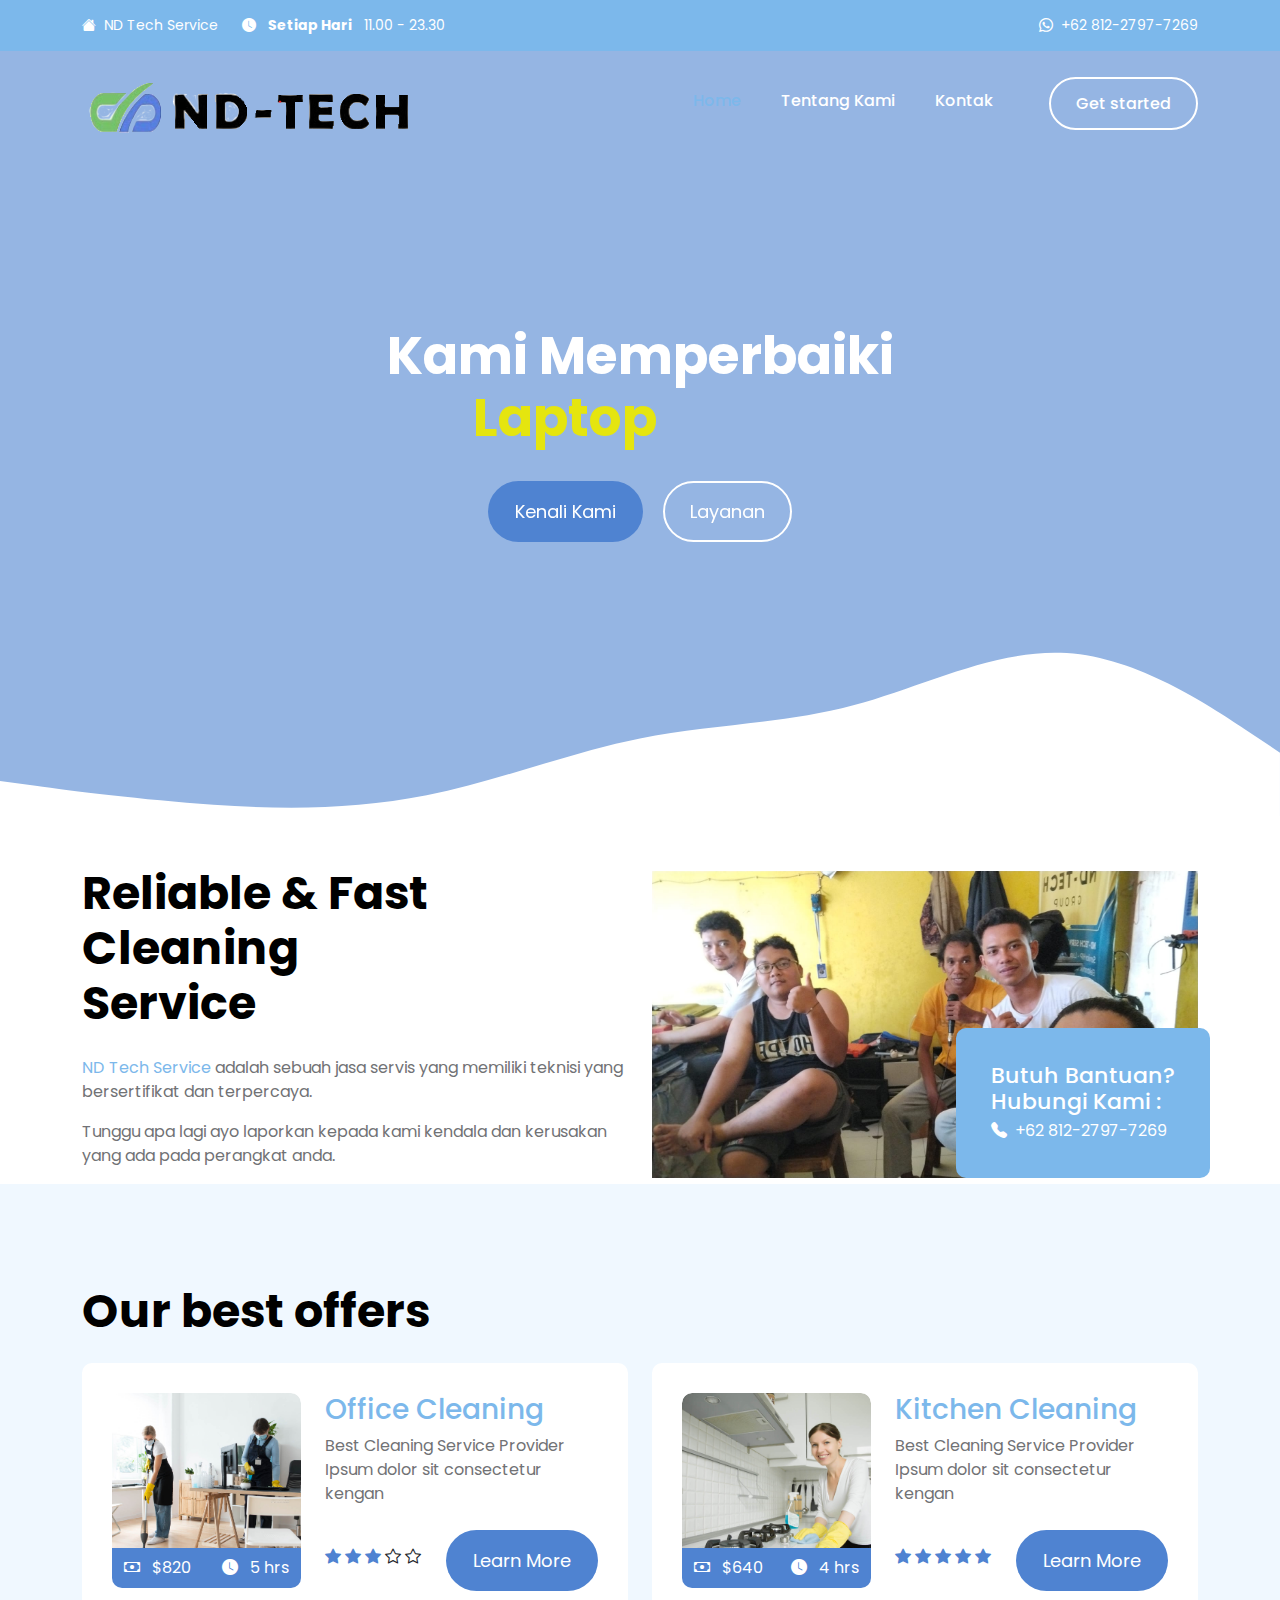
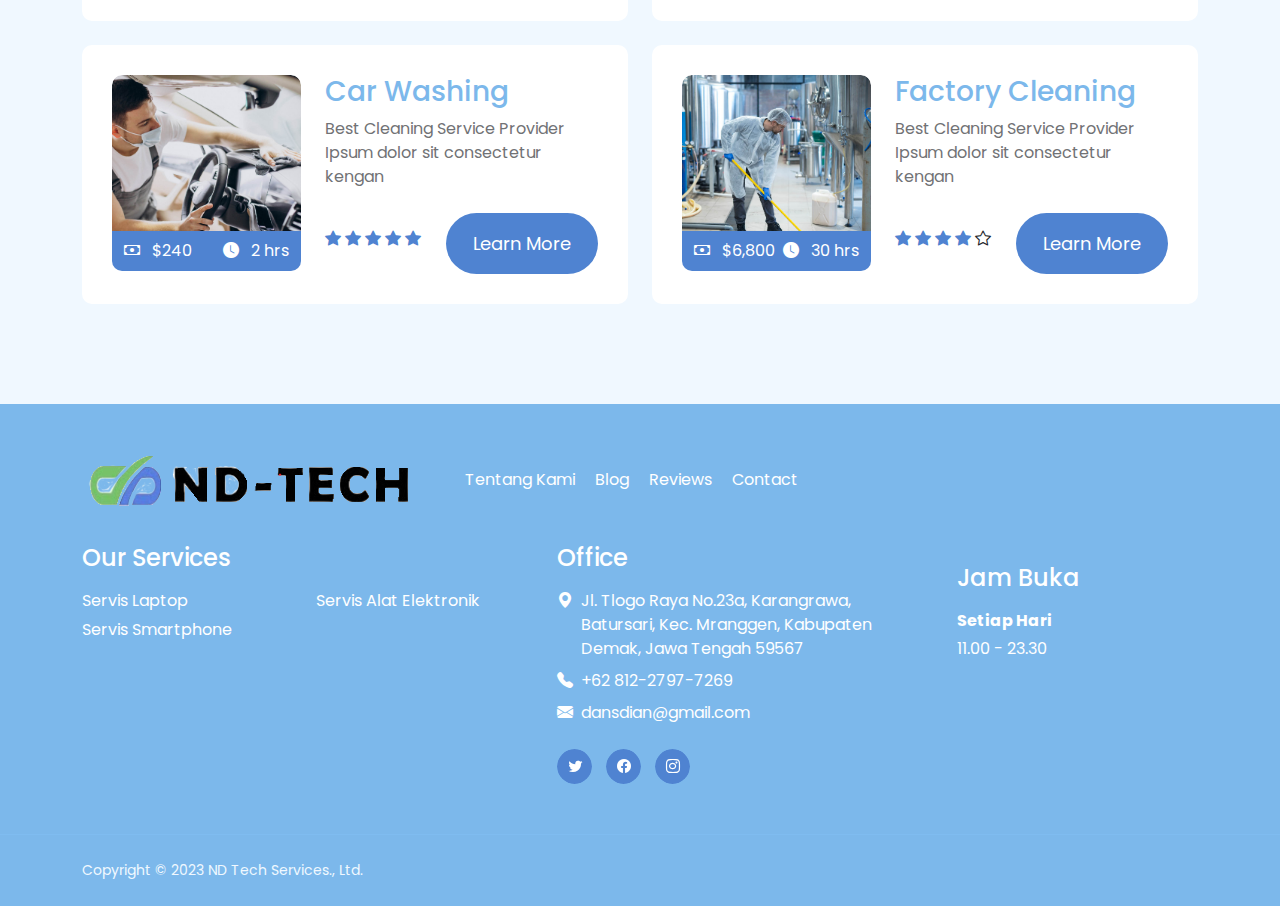
==== index.html @ 57d8a123 "Commit awal" ====
<!DOCTYPE html>
<html lang="en">
  <head>
    <meta charset="utf-8" />
    <meta name="viewport" content="width=device-width, initial-scale=1" />

    <meta name="description" content="" />
    <meta name="author" content="" />

    <title>ND Tech Services</title>

    <!-- CSS FILES -->
    <link rel="preconnect" href="https://fonts.googleapis.com" />

    <link rel="preconnect" href="https://fonts.gstatic.com" crossorigin />

    <link
      href="https://fonts.googleapis.com/css2?family=Poppins:ital,wght@0,400;0,500;0,700;1,400&display=swap"
      rel="stylesheet"
    />

    <link href="css/bootstrap.min.css" rel="stylesheet" />

    <link href="css/bootstrap-icons.css" rel="stylesheet" />

    <link href="css/tooplate-clean-work.css" rel="stylesheet" />

    <!--

Tooplate 2132 Clean Work

https://www.tooplate.com/view/2132-clean-work

Free Bootstrap 5 HTML Template

-->
  </head>

  <body>
    <header class="site-header">
      <div class="container">
        <div class="row">
          <div class="col-lg-12 col-12 d-flex flex-wrap">
            <p class="d-flex me-4 mb-0">
              <i class="bi-house-fill me-2"></i>
              ND Tech Service
            </p>

            <p class="d-flex d-lg-block d-md-block d-none me-4 mb-0">
              <i class="bi-clock-fill me-2"></i>
              <strong class="me-2">Setiap Hari</strong> 11.00 - 23.30
            </p>

            <p class="site-header-icon-wrap text-white d-flex mb-0 ms-auto">
              <i class="site-header-icon bi-whatsapp me-2"></i>

              <a
                href="https://api.whatsapp.com/send/?phone=6281227977269&text&type=phone_number&app_absent=0"
                target="_blank"
                class="text-white"
              >
                +62 812-2797-7269
              </a>
            </p>
          </div>
        </div>
      </div>
    </header>

    <nav class="navbar navbar-expand-lg">
      <div class="container">
        <a class="navbar-brand" href="index.html">
          <img src="images/ndtech.png" class="" alt="" />
        </a>

        <button
          class="navbar-toggler"
          type="button"
          data-bs-toggle="collapse"
          data-bs-target="#navbarNav"
          aria-controls="navbarNav"
          aria-expanded="false"
          aria-label="Toggle navigation"
        >
          <span class="navbar-toggler-icon"></span>
        </button>

        <div class="collapse navbar-collapse" id="navbarNav">
          <ul class="navbar-nav ms-auto">
            <li class="nav-item">
              <a class="nav-link active" href="index.html">Home</a>
            </li>

            <li class="nav-item">
              <a class="nav-link" href="about.html">Tentang Kami</a>
            </li>

            <!-- <li class="nav-item dropdown">
              <a
                class="nav-link dropdown-toggle"
                href="#section_5"
                id="navbarLightDropdownMenuLink"
                role="button"
                data-bs-toggle="dropdown"
                aria-expanded="false"
                >Pages</a
              >

              <ul
                class="dropdown-menu dropdown-menu-light"
                aria-labelledby="navbarLightDropdownMenuLink"
              >
                <li>
                  <a class="dropdown-item" href="services.html">Our Services</a>
                </li>

                <li>
                  <a class="dropdown-item" href="coming-soon.html"
                    >Coming Soon</a
                  >
                </li>

                <li>
                  <a class="dropdown-item" href="page-404.html">Page 404</a>
                </li>
              </ul>
            </li> -->

            <li class="nav-item">
              <a class="nav-link" href="contact.html">Kontak</a>
            </li>

            <li class="nav-item ms-3">
              <a
                class="nav-link custom-btn custom-border-btn custom-btn-bg-white btn"
                href="#"
                >Get started</a
              >
            </li>
          </ul>
        </div>
      </div>
    </nav>

    <main>
      <section
        class="hero-section hero-section-full-height d-flex justify-content-center align-items-center"
      >
        <div class="section-overlay"></div>

        <div class="container">
          <div class="row">
            <div class="col-lg-7 col-12 text-center mx-auto">
              <h1 class="cd-headline rotate-1 text-white mb-4 pb-2">
                <span>Kami Memperbaiki</span>
                <span class="cd-words-wrapper">
                  <b class="is-visible">Laptop</b>
                  <b>Smartphone</b>
                  <b>Elektronik</b>
                </span>
              </h1>

              <a
                class="custom-btn btn button button--atlas smoothscroll me-3"
                href="#intro-section"
              >
                <span>Kenali Kami</span>

                <div class="marquee" aria-hidden="true">
                  <div class="marquee__inner">
                    <span>Kenali Kami</span>
                    <span>Kenali Kami</span>
                    <span>Kenali Kami</span>
                    <span>Kenali Kami</span>
                  </div>
                </div>
              </a>

              <a
                class="custom-btn custom-border-btn custom-btn-bg-white btn button button--pan smoothscroll"
                href="#services-section"
              >
                <span>Layanan</span>
              </a>
            </div>
          </div>
        </div>

        <svg xmlns="http://www.w3.org/2000/svg" viewBox="0 0 1440 320">
          <path
            fill="#ffffff"
            fill-opacity="1"
            d="M0,224L40,229.3C80,235,160,245,240,250.7C320,256,400,256,480,240C560,224,640,192,720,176C800,160,880,160,960,138.7C1040,117,1120,75,1200,80C1280,85,1360,139,1400,165.3L1440,192L1440,320L1400,320C1360,320,1280,320,1200,320C1120,320,1040,320,960,320C880,320,800,320,720,320C640,320,560,320,480,320C400,320,320,320,240,320C160,320,80,320,40,320L0,320Z"
          ></path>
        </svg>
      </section>

      <section class="intro-section" id="intro-section">
        <div class="container">
          <div class="row justify-content-lg-center align-items-center">
            <div class="col-lg-6 col-12">
              <h2 class="mb-4">
                Reliable &amp; Fast Cleaning <br />
                Service
              </h2>

              <p>
                <a href="#">ND Tech Service</a> adalah sebuah jasa servis yang
                memiliki teknisi yang bersertifikat dan terpercaya.
              </p>
              <p>
                Tunggu apa lagi ayo laporkan kepada kami kendala dan kerusakan
                yang ada pada perangkat anda.
              </p>
            </div>

            <div class="col-lg-6 col-12 custom-block-wrap">
              <img src="images/Background.jpg" class="img-fluid" />

              <div class="custom-block d-flex flex-column">
                <h6 class="text-white mb-1">
                  Butuh Bantuan? <br />
                  Hubungi Kami :
                </h6>

                <p class="d-flex mb-0">
                  <i class="bi-telephone-fill custom-icon me-2"></i>

                  <a
                    href="https://api.whatsapp.com/send/?phone=6281227977269&text&type=phone_number&app_absent=0"
                  >
                    +62 812-2797-7269
                  </a>
                </p>
              </div>
            </div>
          </div>
        </div>
      </section>

      <section
        class="services-section section-padding section-bg"
        id="services-section"
      >
        <div class="container">
          <div class="row">
            <div class="col-lg-12 col-12">
              <h2 class="mb-4">Our best offers</h2>
            </div>

            <div class="col-lg-6 col-12">
              <div class="services-thumb">
                <div class="row">
                  <div class="col-lg-5 col-md-5 col-12">
                    <div class="services-image-wrap">
                      <a href="services-detail.html">
                        <img
                          src="images/services/people-taking-care-office-cleaning.jpg"
                          class="services-image img-fluid"
                          alt=""
                        />
                        <img
                          src="images/services/person-taking-care-office.jpg"
                          class="services-image services-image-hover img-fluid"
                          alt=""
                        />

                        <div class="services-icon-wrap">
                          <div
                            class="d-flex justify-content-between align-items-center"
                          >
                            <p class="text-white mb-0">
                              <i class="bi-cash me-2"></i>
                              $820
                            </p>

                            <p class="text-white mb-0">
                              <i class="bi-clock-fill me-2"></i>
                              5 hrs
                            </p>
                          </div>
                        </div>
                      </a>
                    </div>
                  </div>

                  <div
                    class="col-lg-7 col-md-7 col-12 d-flex align-items-center"
                  >
                    <div class="services-info mt-4 mt-lg-0 mt-md-0">
                      <h4 class="services-title mb-1 mb-lg-2">
                        <a
                          class="services-title-link"
                          href="services-detail.html"
                          >Office Cleaning</a
                        >
                      </h4>

                      <p>
                        Best Cleaning Service Provider Ipsum dolor sit
                        consectetur kengan
                      </p>

                      <div class="d-flex flex-wrap align-items-center">
                        <div class="reviews-icons">
                          <i class="bi-star-fill"></i>
                          <i class="bi-star-fill"></i>
                          <i class="bi-star-fill"></i>
                          <i class="bi-star"></i>
                          <i class="bi-star"></i>
                        </div>

                        <a
                          href="services-detail.html"
                          class="custom-btn btn button button--atlas mt-2 ms-auto"
                        >
                          <span>Learn More</span>

                          <div class="marquee" aria-hidden="true">
                            <div class="marquee__inner">
                              <span>Learn More</span>
                              <span>Learn More</span>
                              <span>Learn More</span>
                              <span>Learn More</span>
                            </div>
                          </div>
                        </a>
                      </div>
                    </div>
                  </div>
                </div>
              </div>
            </div>

            <div class="col-lg-6 col-12">
              <div class="services-thumb">
                <div class="row">
                  <div class="col-lg-5 col-md-5 col-12">
                    <div class="services-image-wrap">
                      <a href="services-detail.html">
                        <img
                          src="images/services/young-smiling-woman-wearing-rubber-gloves-cleaning-stove.jpg"
                          class="services-image img-fluid"
                          alt=""
                        />
                        <img
                          src="images/services/woman-holding-rag-detergent-cleaning-cooker.jpg"
                          class="services-image services-image-hover img-fluid"
                          alt=""
                        />

                        <div class="services-icon-wrap">
                          <div
                            class="d-flex justify-content-between align-items-center"
                          >
                            <p class="text-white mb-0">
                              <i class="bi-cash me-2"></i>
                              $640
                            </p>

                            <p class="text-white mb-0">
                              <i class="bi-clock-fill me-2"></i>
                              4 hrs
                            </p>
                          </div>
                        </div>
                      </a>
                    </div>
                  </div>

                  <div
                    class="col-lg-7 col-md-7 col-12 d-flex align-items-center"
                  >
                    <div class="services-info mt-4 mt-lg-0 mt-md-0">
                      <h4 class="services-title mb-1 mb-lg-2">
                        <a
                          class="services-title-link"
                          href="services-detail.html"
                          >Kitchen Cleaning</a
                        >
                      </h4>

                      <p>
                        Best Cleaning Service Provider Ipsum dolor sit
                        consectetur kengan
                      </p>

                      <div class="d-flex flex-wrap align-items-center">
                        <div class="reviews-icons">
                          <i class="bi-star-fill"></i>
                          <i class="bi-star-fill"></i>
                          <i class="bi-star-fill"></i>
                          <i class="bi-star-fill"></i>
                          <i class="bi-star-fill"></i>
                        </div>

                        <a
                          href="services-detail.html"
                          class="custom-btn btn button button--atlas mt-2 ms-auto"
                        >
                          <span>Learn More</span>

                          <div class="marquee" aria-hidden="true">
                            <div class="marquee__inner">
                              <span>Learn More</span>
                              <span>Learn More</span>
                              <span>Learn More</span>
                              <span>Learn More</span>
                            </div>
                          </div>
                        </a>
                      </div>
                    </div>
                  </div>
                </div>
              </div>
            </div>

            <div class="col-lg-6 col-12">
              <div class="services-thumb mb-lg-0">
                <div class="row">
                  <div class="col-lg-5 col-md-5 col-12">
                    <div class="services-image-wrap">
                      <a href="services-detail.html">
                        <img
                          src="images/services/man-polishing-car-inside-car-service.jpg"
                          class="services-image img-fluid"
                          alt=""
                        />
                        <img
                          src="images/services/man-polishing-car-inside.jpg"
                          class="services-image services-image-hover img-fluid"
                          alt=""
                        />

                        <div class="services-icon-wrap">
                          <div
                            class="d-flex justify-content-between align-items-center"
                          >
                            <p class="text-white mb-0">
                              <i class="bi-cash me-2"></i>
                              $240
                            </p>

                            <p class="text-white mb-0">
                              <i class="bi-clock-fill me-2"></i>
                              2 hrs
                            </p>
                          </div>
                        </div>
                      </a>
                    </div>
                  </div>

                  <div
                    class="col-lg-7 col-md-7 col-12 d-flex align-items-center"
                  >
                    <div class="services-info mt-4 mt-lg-0 mt-md-0">
                      <h4 class="services-title mb-1 mb-lg-2">
                        <a
                          class="services-title-link"
                          href="services-detail.html"
                          >Car Washing</a
                        >
                      </h4>

                      <p>
                        Best Cleaning Service Provider Ipsum dolor sit
                        consectetur kengan
                      </p>

                      <div class="d-flex flex-wrap align-items-center">
                        <div class="reviews-icons">
                          <i class="bi-star-fill"></i>
                          <i class="bi-star-fill"></i>
                          <i class="bi-star-fill"></i>
                          <i class="bi-star-fill"></i>
                          <i class="bi-star-fill"></i>
                        </div>

                        <a
                          href="services-detail.html"
                          class="custom-btn btn button button--atlas mt-2 ms-auto"
                        >
                          <span>Learn More</span>

                          <div class="marquee" aria-hidden="true">
                            <div class="marquee__inner">
                              <span>Learn More</span>
                              <span>Learn More</span>
                              <span>Learn More</span>
                              <span>Learn More</span>
                            </div>
                          </div>
                        </a>
                      </div>
                    </div>
                  </div>
                </div>
              </div>
            </div>

            <div class="col-lg-6 col-12">
              <div class="services-thumb mb-lg-0">
                <div class="row">
                  <div class="col-lg-5 col-md-5 col-12">
                    <div class="services-image-wrap">
                      <a href="services-detail.html">
                        <img
                          src="images/services/professional-industrial-cleaner-protective-uniform-cleaning-floor-food-processing-plant.jpg"
                          class="services-image img-fluid"
                          alt=""
                        />
                        <img
                          src="images/services/close-up-mop-cleaning-industrial-plant-floor.jpg"
                          class="services-image services-image-hover img-fluid"
                          alt=""
                        />

                        <div class="services-icon-wrap">
                          <div
                            class="d-flex justify-content-between align-items-center"
                          >
                            <p class="text-white mb-0">
                              <i class="bi-cash me-2"></i>
                              $6,800
                            </p>

                            <p class="text-white mb-0">
                              <i class="bi-clock-fill me-2"></i>
                              30 hrs
                            </p>
                          </div>
                        </div>
                      </a>
                    </div>
                  </div>

                  <div
                    class="col-lg-7 col-md-7 col-12 d-flex align-items-center"
                  >
                    <div class="services-info mt-4 mt-lg-0 mt-md-0">
                      <h4 class="services-title mb-1 mb-lg-2">
                        <a
                          class="services-title-link"
                          href="services-detail.html"
                          >Factory Cleaning</a
                        >
                      </h4>

                      <p>
                        Best Cleaning Service Provider Ipsum dolor sit
                        consectetur kengan
                      </p>

                      <div class="d-flex flex-wrap align-items-center">
                        <div class="reviews-icons">
                          <i class="bi-star-fill"></i>
                          <i class="bi-star-fill"></i>
                          <i class="bi-star-fill"></i>
                          <i class="bi-star-fill"></i>
                          <i class="bi-star"></i>
                        </div>

                        <a
                          href="services-detail.html"
                          class="custom-btn btn button button--atlas mt-2 ms-auto"
                        >
                          <span>Learn More</span>

                          <div class="marquee" aria-hidden="true">
                            <div class="marquee__inner">
                              <span>Learn More</span>
                              <span>Learn More</span>
                              <span>Learn More</span>
                              <span>Learn More</span>
                            </div>
                          </div>
                        </a>
                      </div>
                    </div>
                  </div>
                </div>
              </div>
            </div>
          </div>
        </div>
      </section>

      <!-- TESTIMONI -->

      <!-- <section class="testimonial-section section-padding section-bg">
        <div class="section-overlay"></div>

        <div class="container">
          <div class="row">
            <div class="col-lg-12 col-12 text-center">
              <h2 class="text-white mb-4">Happy Customers</h2>
            </div>

            <div class="col-lg-4 col-12">
              <div class="featured-block">
                <div class="d-flex align-items-center mb-3">
                  <img
                    src="images/avatar/happy-customer-01.jpg"
                    class="avatar-image img-fluid"
                  />

                  <div class="ms-3">
                    <h4 class="mb-0">Marie</h4>

                    <div class="reviews-icons mb-1">
                      <i class="bi-star-fill"></i>
                      <i class="bi-star-fill"></i>
                      <i class="bi-star-fill"></i>
                      <i class="bi-star-fill"></i>
                      <i class="bi-star"></i>
                    </div>
                  </div>
                </div>

                <p class="mb-0">
                  Best Cleaning Service Provider Ipsum dolor sit consectetur
                  kengan
                </p>
              </div>

              <div class="featured-block mb-lg-0">
                <div class="d-flex align-items-center mb-3">
                  <img
                    src="images/avatar/happy-customer-02.jpg"
                    class="avatar-image img-fluid"
                  />

                  <div class="ms-3">
                    <h4 class="mb-0">Nana</h4>

                    <div class="reviews-icons mb-1">
                      <i class="bi-star-fill"></i>
                      <i class="bi-star-fill"></i>
                      <i class="bi-star-fill"></i>
                      <i class="bi-star-fill"></i>
                      <i class="bi-star"></i>
                    </div>
                  </div>
                </div>

                <p class="mb-0">
                  Lorem ipsum dolor sit amet, consectetur adipiscing elit, sed
                  do eiusmod tempor incididunt ut labore et dolore.
                </p>
              </div>
            </div>

            <div class="col-lg-4 col-12">
              <div class="featured-block">
                <div class="d-flex align-items-center mb-3">
                  <img
                    src="images/avatar/happy-customer-03.jpg"
                    class="avatar-image img-fluid"
                  />

                  <div class="ms-3">
                    <h4 class="mb-0">Elon</h4>

                    <div class="reviews-icons mb-1">
                      <i class="bi-star-fill"></i>
                      <i class="bi-star-fill"></i>
                      <i class="bi-star-fill"></i>
                      <i class="bi-star-fill"></i>
                      <i class="bi-star-fill"></i>
                    </div>
                  </div>
                </div>

                <p class="mb-0">
                  Lorem ipsum dolor sit amet, consectetur adipiscing elit, sed
                  do eiusmod tempor incididunt ut labore et dolore.
                </p>
              </div>

              <div class="featured-block mb-lg-0">
                <div class="d-flex align-items-center mb-3">
                  <img
                    src="images/avatar/happy-customer-04.jpg"
                    class="avatar-image img-fluid"
                  />

                  <div class="ms-3">
                    <h4 class="mb-0">Josh</h4>

                    <div class="reviews-icons mb-1">
                      <i class="bi-star-fill"></i>
                      <i class="bi-star-fill"></i>
                      <i class="bi-star-fill"></i>
                      <i class="bi-star"></i>
                      <i class="bi-star"></i>
                    </div>
                  </div>
                </div>

                <p class="mb-0">
                  Lorem ipsum dolor sit amet, consectetur adipiscing elit, sed
                  do eiusmod tempor.
                </p>
              </div>
            </div>

            <div class="col-lg-4 col-12">
              <div class="featured-block">
                <div class="d-flex align-items-center mb-3">
                  <img
                    src="images/avatar/happy-customer-05.jpg"
                    class="avatar-image img-fluid"
                  />

                  <div class="ms-3">
                    <h4 class="mb-0">Katie</h4>

                    <div class="reviews-icons mb-1">
                      <i class="bi-star-fill"></i>
                      <i class="bi-star-fill"></i>
                      <i class="bi-star-fill"></i>
                      <i class="bi-star-fill"></i>
                      <i class="bi-star-fill"></i>
                    </div>
                  </div>
                </div>

                <p class="mb-0">
                  Lorem ipsum dolor sit amet, consectetur adipiscing elit, sed
                  do eiusmod tempor incididunt ut labore et dolore.
                </p>
              </div>

              <div class="featured-block mb-lg-0">
                <div class="d-flex align-items-center mb-3">
                  <img
                    src="images/avatar/happy-customer-06.jpg"
                    class="avatar-image img-fluid"
                  />

                  <div class="ms-3">
                    <h4 class="mb-0">Shai</h4>

                    <div class="reviews-icons mb-1">
                      <i class="bi-star-fill"></i>
                      <i class="bi-star-fill"></i>
                      <i class="bi-star-fill"></i>
                      <i class="bi-star"></i>
                      <i class="bi-star"></i>
                    </div>
                  </div>
                </div>

                <p class="mb-0">
                  Lorem ipsum dolor sit amet, consectetur adipiscing elit, sed
                  do eiusmod tempor.
                </p>
              </div>
            </div>
          </div>
        </div>
      </section> -->

      <!-- AKHIR TESTIMONI -->

      <!-- AWAL PARTNER -->

      <!-- <section class="partners-section">
          <div class="container">
              <div class="row justify-content-center align-items-center">
                  <div class="col-lg-12 col-12">
                      <h4 class="partners-section-title bg-white shadow-lg">
                          Trusted by companies
                        </h4>
                    </div>
                    
                    <div class="col-lg-2 col-md-4 col-6">
                        <img
                        src="images/partners/toprak-leasing.svg"
                        class="partners-image img-fluid"
                        />
                    </div>
                    
                    <div class="col-lg-2 col-md-4 col-6">
                        <img
                        src="images/partners/glorix.svg"
                        class="partners-image img-fluid"
                        />
                    </div>
                    
                    <div class="col-lg-2 col-md-4 col-6">
                        <img
                        src="images/partners/woocommerce.svg"
                        class="partners-image img-fluid"
                        />
                    </div>
                    
                    <div class="col-lg-2 col-md-4 col-6">
                        <img
                        src="images/partners/rolf-leasing.svg"
                        class="partners-image img-fluid"
                        />
                    </div>
                    
                    <div class="col-lg-2 col-md-4 col-6">
                        <img
                src="images/partners/unilabs.svg"
                class="partners-image img-fluid"
              />
            </div>
        </div>
    </div>
</section> -->
      <!-- AKHIR PARTNER -->
    </main>

    <footer class="site-footer">
      <div class="container">
        <div class="row">
          <div class="col-lg-12 col-12 d-flex align-items-center mb-4 pb-2">
            <div>
              <img src="images/ndtech.png" class="" alt="" />
            </div>

            <ul class="footer-menu d-flex flex-wrap ms-5">
              <li class="footer-menu-item">
                <a href="#" class="footer-menu-link">Tentang Kami</a>
              </li>

              <li class="footer-menu-item">
                <a href="#" class="footer-menu-link">Blog</a>
              </li>

              <li class="footer-menu-item">
                <a href="#" class="footer-menu-link">Reviews</a>
              </li>

              <li class="footer-menu-item">
                <a href="#" class="footer-menu-link">Contact</a>
              </li>
            </ul>
          </div>

          <div class="col-lg-5 col-12 mb-4 mb-lg-0">
            <h5 class="site-footer-title mb-3">Our Services</h5>

            <ul class="footer-menu row-1 col-20">
              <li class="footer-menu-item">
                <a href="#" class="footer-menu-link">Servis Laptop</a>
              </li>

              <li class="footer-menu-item">
                <a href="#" class="footer-menu-link">Servis Smartphone</a>
              </li>

              <li class="footer-menu-item">
                <a href="#" class="footer-menu-link">Servis Alat Elektronik</a>
              </li>
            </ul>
          </div>

          <div class="col-lg-4 col-md-6 col-12 mb-4 mb-lg-0 mb-md-0">
            <h5 class="site-footer-title mb-3">Office</h5>

            <p class="text-white d-flex mt-2 mb-2 w-100">
              <i class="bi-geo-alt-fill me-2"></i>
              Jl. Tlogo Raya No.23a, Karangrawa, Batursari, Kec. Mranggen,
              Kabupaten Demak, Jawa Tengah 59567
            </p>

            <p class="text-white d-flex mb-2">
              <i class="bi-telephone-fill me-2"></i>

              <a
                href="https://api.whatsapp.com/send/?phone=6281227977269&text&type=phone_number&app_absent=0"
                class="site-footer-link"
              >
                +62 812-2797-7269
              </a>
            </p>

            <p class="text-white d-flex">
              <i class="bi-envelope-fill me-2"></i>

              <a href="mailto:dansdian@gmail.com" class="site-footer-link">
                dansdian@gmail.com
              </a>
            </p>

            <ul class="social-icon mt-4">
              <li class="social-icon-item">
                <a href="#" class="social-icon-link button button--skoll">
                  <span></span>
                  <span class="bi-twitter"></span>
                </a>
              </li>

              <li class="social-icon-item">
                <a href="#" class="social-icon-link button button--skoll">
                  <span></span>
                  <span class="bi-facebook"></span>
                </a>
              </li>

              <li class="social-icon-item">
                <a href="#" class="social-icon-link button button--skoll">
                  <span></span>
                  <span class="bi-instagram"></span>
                </a>
              </li>
            </ul>
          </div>

          <div class="col-lg-3 col-md-6 col-6 mt-3 mt-lg-0 mt-md-0">
            <div class="featured-block">
              <h5 class="text-white mb-3">Jam Buka</h5>

              <strong class="d-block text-white mb-1">Setiap Hari</strong>

              <p class="text-white mb-3">11.00 - 23.30</p>
            </div>
          </div>
        </div>
      </div>

      <div class="site-footer-bottom">
        <div class="container">
          <div class="row">
            <div class="col-lg-6 col-12">
              <p class="copyright-text mb-0">
                Copyright © 2023 ND Tech Services., Ltd.
              </p>
            </div>
          </div>
        </div>
      </div>
    </footer>

    <!-- JAVASCRIPT FILES -->
    <script src="js/jquery.min.js"></script>
    <script src="js/bootstrap.min.js"></script>
    <script src="js/jquery.backstretch.min.js"></script>
    <script src="js/counter.js"></script>
    <script src="js/countdown.js"></script>
    <script src="js/init.js"></script>
    <script src="js/modernizr.js"></script>
    <script src="js/animated-headline.js"></script>
    <script src="js/custom.js"></script>
  </body>
</html>
---- css/tooplate-clean-work.css ----
/*

Tooplate 2132 Clean Work

https://www.tooplate.com/view/2132-clean-work

*/

/*---------------------------------------
  CUSTOM PROPERTIES ( VARIABLES )             
-----------------------------------------*/
:root {
  --white-color: #ffffff;
  --primary-color: #7cb8eb;
  --secondary-color: #4f83d1;
  --section-bg-color: #f0f8ff;
  --custom-btn-bg-color: #4f83d1;
  --custom-btn-bg-hover-color: #7cb8eb;
  --dark-color: #000000;
  --p-color: #717275;
  --border-color: #e9eaeb;
  --link-hover-color: #4f83d1;

  --body-font-family: "Poppins", sans-serif;

  --h1-font-size: 52px;
  --h2-font-size: 46px;
  --h3-font-size: 32px;
  --h4-font-size: 28px;
  --h5-font-size: 24px;
  --h6-font-size: 22px;
  --p-font-size: 16px;
  --btn-font-size: 18px;
  --copyright-font-size: 14px;

  --border-radius-large: 100px;
  --border-radius-medium: 20px;
  --border-radius-small: 10px;

  --font-weight-normal: 400;
  --font-weight-medium: 500;
  --font-weight-bold: 700;
}

body {
  background-color: var(--white-color);
  font-family: var(--body-font-family);
}

/*---------------------------------------
  TYPOGRAPHY               
-----------------------------------------*/

h2,
h3,
h4,
h5,
h6 {
  color: var(--dark-color);
}

h1,
h2,
h3,
h4,
h5,
h6 {
  font-weight: var(--font-weight-medium);
}

h1 {
  font-size: var(--h1-font-size);
  font-weight: var(--font-weight-bold);
}

h2 {
  font-size: var(--h2-font-size);
  font-weight: var(--font-weight-bold);
}

h3 {
  font-size: var(--h3-font-size);
}

h4 {
  font-size: var(--h4-font-size);
}

h5 {
  font-size: var(--h5-font-size);
}

h6 {
  font-size: var(--h6-font-size);
}

p {
  color: var(--p-color);
  font-size: var(--p-font-size);
  font-weight: var(--font-weight-normal);
}

ul li {
  color: var(--p-color);
  font-size: var(--p-font-size);
  font-weight: var(--font-weight-normal);
}

a,
button {
  touch-action: manipulation;
  transition: all 0.3s;
}

a {
  display: inline-block;
  color: var(--primary-color);
  text-decoration: none;
}

a:hover {
  color: var(--link-hover-color);
}

b,
strong {
  font-weight: var(--font-weight-bold);
}

.page-404-title {
  color: var(--secondary-color);
  font-size: 10rem;
}

/*---------------------------------------
  SECTION               
-----------------------------------------*/
.section-padding {
  padding-top: 100px;
  padding-bottom: 100px;
}

.section-bg {
  background-color: var(--section-bg-color);
}

.section-overlay {
  background-color: var(--secondary-color);
  position: absolute;
  top: 0;
  left: 0;
  pointer-events: none;
  width: 100%;
  height: 100%;
  opacity: 0.6;
}

.testimonial-section .section-overlay {
  opacity: 0.85;
}

.section-overlay + .container {
  position: relative;
}

/*---------------------------------------
  ANIMATED HEADLINE               
-----------------------------------------*/
.cd-words-wrapper {
  display: inline-block;
  position: relative;
  text-align: left;
}

.cd-words-wrapper b {
  color: #e5e50f;
  display: inline-block;
  position: absolute;
  white-space: nowrap;
  left: 0;
  top: 0;
}

.cd-words-wrapper b.is-visible {
  position: relative;
}

.no-js .cd-words-wrapper b {
  opacity: 0;
}

.no-js .cd-words-wrapper b.is-visible {
  opacity: 1;
}

.cd-headline.rotate-1 .cd-words-wrapper {
  -webkit-perspective: 300px;
  -moz-perspective: 300px;
  perspective: 300px;
}

.cd-headline.rotate-1 b {
  opacity: 0;
  -webkit-transform-origin: 50% 100%;
  -moz-transform-origin: 50% 100%;
  -ms-transform-origin: 50% 100%;
  -o-transform-origin: 50% 100%;
  transform-origin: 50% 100%;
  -webkit-transform: rotateX(180deg);
  -moz-transform: rotateX(180deg);
  -ms-transform: rotateX(180deg);
  -o-transform: rotateX(180deg);
  transform: rotateX(180deg);
}

.cd-headline.rotate-1 b.is-visible {
  opacity: 1;
  -webkit-transform: rotateX(0deg);
  -moz-transform: rotateX(0deg);
  -ms-transform: rotateX(0deg);
  -o-transform: rotateX(0deg);
  transform: rotateX(0deg);
  -webkit-animation: cd-rotate-1-in 1.2s;
  -moz-animation: cd-rotate-1-in 1.2s;
  animation: cd-rotate-1-in 1.2s;
}

.cd-headline.rotate-1 b.is-hidden {
  -webkit-transform: rotateX(180deg);
  -moz-transform: rotateX(180deg);
  -ms-transform: rotateX(180deg);
  -o-transform: rotateX(180deg);
  transform: rotateX(180deg);
  -webkit-animation: cd-rotate-1-out 1.2s;
  -moz-animation: cd-rotate-1-out 1.2s;
  animation: cd-rotate-1-out 1.2s;
}

@-webkit-keyframes cd-rotate-1-in {
  0% {
    -webkit-transform: rotateX(180deg);
    opacity: 0;
  }
  35% {
    -webkit-transform: rotateX(120deg);
    opacity: 0;
  }
  65% {
    opacity: 0;
  }
  100% {
    -webkit-transform: rotateX(360deg);
    opacity: 1;
  }
}

@-moz-keyframes cd-rotate-1-in {
  0% {
    -moz-transform: rotateX(180deg);
    opacity: 0;
  }
  35% {
    -moz-transform: rotateX(120deg);
    opacity: 0;
  }
  65% {
    opacity: 0;
  }
  100% {
    -moz-transform: rotateX(360deg);
    opacity: 1;
  }
}

@keyframes cd-rotate-1-in {
  0% {
    -webkit-transform: rotateX(180deg);
    -moz-transform: rotateX(180deg);
    -ms-transform: rotateX(180deg);
    -o-transform: rotateX(180deg);
    transform: rotateX(180deg);
    opacity: 0;
  }
  35% {
    -webkit-transform: rotateX(120deg);
    -moz-transform: rotateX(120deg);
    -ms-transform: rotateX(120deg);
    -o-transform: rotateX(120deg);
    transform: rotateX(120deg);
    opacity: 0;
  }
  65% {
    opacity: 0;
  }
  100% {
    -webkit-transform: rotateX(360deg);
    -moz-transform: rotateX(360deg);
    -ms-transform: rotateX(360deg);
    -o-transform: rotateX(360deg);
    transform: rotateX(360deg);
    opacity: 1;
  }
}

@-webkit-keyframes cd-rotate-1-out {
  0% {
    -webkit-transform: rotateX(0deg);
    opacity: 1;
  }
  35% {
    -webkit-transform: rotateX(-40deg);
    opacity: 1;
  }
  65% {
    opacity: 0;
  }
  100% {
    -webkit-transform: rotateX(180deg);
    opacity: 0;
  }
}

@-moz-keyframes cd-rotate-1-out {
  0% {
    -moz-transform: rotateX(0deg);
    opacity: 1;
  }
  35% {
    -moz-transform: rotateX(-40deg);
    opacity: 1;
  }
  65% {
    opacity: 0;
  }
  100% {
    -moz-transform: rotateX(180deg);
    opacity: 0;
  }
}

@keyframes cd-rotate-1-out {
  0% {
    -webkit-transform: rotateX(0deg);
    -moz-transform: rotateX(0deg);
    -ms-transform: rotateX(0deg);
    -o-transform: rotateX(0deg);
    transform: rotateX(0deg);
    opacity: 1;
  }
  35% {
    -webkit-transform: rotateX(-40deg);
    -moz-transform: rotateX(-40deg);
    -ms-transform: rotateX(-40deg);
    -o-transform: rotateX(-40deg);
    transform: rotateX(-40deg);
    opacity: 1;
  }
  65% {
    opacity: 0;
  }
  100% {
    -webkit-transform: rotateX(180deg);
    -moz-transform: rotateX(180deg);
    -ms-transform: rotateX(180deg);
    -o-transform: rotateX(180deg);
    transform: rotateX(180deg);
    opacity: 0;
  }
}

/*---------------------------------------
  CUSTOM LINK               
-----------------------------------------*/
.link {
  cursor: pointer;
  position: relative;
  white-space: nowrap;
}

.link::before,
.link::after {
  position: absolute;
  width: 100%;
  height: 1px;
  background: currentColor;
  top: 100%;
  left: 0;
  pointer-events: none;
}

.link::before {
  content: "";
}

.link--herse::before {
  display: none;
}

.link__graphic {
  position: absolute;
  top: 0;
  left: 0;
  pointer-events: none;
  fill: none;
  stroke: var(--dark-color);
  stroke-width: 1px;
}

.link__graphic--stroke path {
  stroke-dasharray: 1;
  stroke-dashoffset: 1;
}

.link:hover .link__graphic--stroke path {
  stroke-dashoffset: 0;
}

.link__graphic--arc {
  top: 73%;
  left: -23%;
}

.link__graphic--arc path {
  transition: stroke-dashoffset 0.4s cubic-bezier(0.7, 0, 0.3, 1);
}

.link:hover .link__graphic--arc path {
  transition-timing-function: cubic-bezier(0.8, 1, 0.7, 1);
  transition-duration: 0.3s;
}

.button {
  display: inline-block;
  position: relative;
}

.button::before,
.button::after {
  position: absolute;
  top: 0;
  left: 0;
  width: 100%;
  height: 100%;
}

.button--atlas > span {
  display: inline-block;
}

.button--atlas:hover > span {
  opacity: 0;
}

.marquee {
  position: absolute;
  top: 0;
  left: 0;
  width: 100%;
  overflow: hidden;
  pointer-events: none;
}

.marquee__inner {
  width: fit-content;
  display: flex;
  position: relative;
  --offset: 1rem;
  --move-initial: calc(-25% + var(--offset));
  --move-final: calc(-50% + var(--offset));
  transform: translate3d(var(--move-initial), 0, 0);
  animation: marquee 1s linear infinite;
  animation-play-state: paused;
  opacity: 0;
}

.button--atlas:hover .marquee__inner {
  animation-play-state: running;
  opacity: 1;
  transition-duration: 0.4s;
}

.marquee span {
  text-align: center;
  white-space: nowrap;
  font-style: italic;
  padding: 15px;
}

@keyframes marquee {
  0% {
    transform: translate3d(var(--move-initial), 0, 0);
  }

  100% {
    transform: translate3d(var(--move-final), 0, 0);
  }
}

.button--pan {
  overflow: hidden;
}

.button--pan span {
  position: relative;
}

.button--pan::before {
  content: "";
  transition: transform 0.3s cubic-bezier(0.7, 0, 0.2, 1);
}

.button--pan:hover::before {
  background: transparent;
  transform: translate3d(0, -100%, 0);
}

/*---------------------------------------
  CUSTOM BLOCK               
-----------------------------------------*/
.custom-block-wrap {
  position: relative;
}

.custom-block-wrap .custom-block {
  position: absolute;
  bottom: 0;
  right: 0;
}

.custom-block {
  background-color: var(--primary-color);
  border-radius: var(--border-radius-small);
  padding: 35px;
}

.custom-block .custom-icon,
.custom-block a {
  color: var(--white-color);
}

/*---------------------------------------
  CUSTOM ICON COLOR               
-----------------------------------------*/
.custom-icon {
  color: var(--secondary-color);
}

.bi-star-fill {
  color: var(--custom-btn-bg-color);
}

/*---------------------------------------
  AVATAR IMAGE - TESTIMONIAL               
-----------------------------------------*/
.avatar-image {
  border-radius: var(--border-radius-large);
  width: 60px;
  height: 60px;
  object-fit: cover;
}

/*---------------------------------------
  CUSTOM BUTTON               
-----------------------------------------*/
.custom-btn {
  background: var(--custom-btn-bg-color);
  border: 2px solid transparent;
  border-radius: var(--border-radius-large);
  color: var(--white-color);
  font-size: var(--btn-font-size);
  font-weight: var(--font-weight-normal);
  line-height: normal;
  transition: all 0.3s;
  padding: 15px 25px;
}

.navbar-expand-lg .navbar-nav .nav-link.custom-btn {
  margin-top: 8px;
  margin-right: 0;
  padding: 12px 25px;
}

.custom-btn:hover {
  background: var(--custom-btn-bg-hover-color);
  color: var(--white-color);
}

.custom-border-btn {
  background: transparent;
  border: 2px solid var(--custom-btn-bg-color);
  color: var(--custom-btn-bg-color);
}

.navbar-expand-lg .navbar-nav .nav-link.custom-btn:hover,
.custom-border-btn:hover {
  background: var(--custom-btn-bg-hover-color);
  border-color: transparent;
  color: var(--white-color);
}

.custom-btn-bg-white {
  border-color: var(--white-color);
  color: var(--white-color);
}

/*---------------------------------------
  NAVIGATION              
-----------------------------------------*/
.navbar {
  background: transparent;
  position: absolute;
  top: 49px;
  right: 0;
  left: 0;
  z-index: 9;
  padding-top: 20px;
  padding-bottom: 20px;
}

.navbar-brand,
.navbar-brand:hover {
  color: var(--white-color);
  font-size: var(--h6-font-size);
  font-weight: var(--font-weight-light);
}

.logo {
  background-color: var(--white-color);
  border-radius: var(--border-radius-large);
  width: 80px;
  height: 80px;
  padding: 15px;
}

.navbar-expand-lg .navbar-nav .nav-link {
  margin: 20px;
  padding: 0;
}

.navbar-nav .nav-link {
  display: inline-block;
  color: var(--white-color);
  font-size: var(--p-font-size);
  font-weight: var(--font-weight-medium);
  position: relative;
  padding-top: 15px;
  padding-bottom: 15px;
}

.navbar-nav .nav-link.active,
.navbar-nav .nav-link:hover {
  background: transparent;
  color: var(--primary-color);
}

.dropdown-menu {
  background: var(--white-color);
  box-shadow: 0 1rem 3rem rgba(0, 0, 0, 0.175);
  border: 0;
  display: inherit;
  opacity: 0;
  min-width: 9rem;
  margin-top: 20px;
  padding: 13px 0 10px 0;
  transition: all 0.3s;
  pointer-events: none;
}

.dropdown-menu::before {
  content: "";
  width: 0;
  height: 0;
  border-left: 20px solid transparent;
  border-right: 20px solid transparent;
  border-bottom: 15px solid var(--white-color);
  position: absolute;
  top: -10px;
  left: 10px;
}

.dropdown-item {
  display: inline-block;
  color: var(--p-bg-color);
  font-size: var(--menu-font-size);
  font-weight: var(--font-weight-medium);
  position: relative;
  padding-top: 0;
  padding-bottom: 7px;
}

.dropdown-item.active,
.dropdown-item:active,
.dropdown-item:focus,
.dropdown-item:hover {
  background: transparent;
  color: var(--primary-color);
}

.dropdown-toggle::after {
  content: "\f282";
  display: inline-block;
  font-family: bootstrap-icons !important;
  font-size: var(--copyright-font-size);
  font-style: normal;
  font-weight: normal !important;
  font-variant: normal;
  text-transform: none;
  line-height: 1;
  vertical-align: -0.125em;
  -webkit-font-smoothing: antialiased;
  -moz-osx-font-smoothing: grayscale;
  position: relative;
  left: 2px;
  border: 0;
}

@media screen and (min-width: 992px) {
  .dropdown:hover .dropdown-menu {
    opacity: 1;
    margin-top: 0;
    pointer-events: auto;
  }
}

.navbar-toggler {
  border: 0;
  padding: 0;
  cursor: pointer;
  margin: 0;
  width: 30px;
  height: 35px;
  outline: none;
}

.navbar-toggler:focus {
  outline: none;
  box-shadow: none;
}

.navbar-toggler[aria-expanded="true"] .navbar-toggler-icon {
  background: transparent;
}

.navbar-toggler[aria-expanded="true"] .navbar-toggler-icon:before,
.navbar-toggler[aria-expanded="true"] .navbar-toggler-icon:after {
  transition: top 300ms 50ms ease, -webkit-transform 300ms 350ms ease;
  transition: top 300ms 50ms ease, transform 300ms 350ms ease;
  transition: top 300ms 50ms ease, transform 300ms 350ms ease,
    -webkit-transform 300ms 350ms ease;
  top: 0;
}

.navbar-toggler[aria-expanded="true"] .navbar-toggler-icon:before {
  transform: rotate(45deg);
}

.navbar-toggler[aria-expanded="true"] .navbar-toggler-icon:after {
  transform: rotate(-45deg);
}

.navbar-toggler .navbar-toggler-icon {
  background: var(--dark-color);
  transition: background 10ms 300ms ease;
  display: block;
  width: 30px;
  height: 2px;
  position: relative;
}

.navbar-toggler .navbar-toggler-icon:before,
.navbar-toggler .navbar-toggler-icon:after {
  transition: top 300ms 350ms ease, -webkit-transform 300ms 50ms ease;
  transition: top 300ms 350ms ease, transform 300ms 50ms ease;
  transition: top 300ms 350ms ease, transform 300ms 50ms ease,
    -webkit-transform 300ms 50ms ease;
  position: absolute;
  right: 0;
  left: 0;
  background: var(--dark-color);
  width: 30px;
  height: 2px;
  content: "";
}

.navbar-toggler .navbar-toggler-icon::before {
  top: -8px;
}

.navbar-toggler .navbar-toggler-icon::after {
  top: 8px;
}

/*---------------------------------------
  SITE HEADER              
-----------------------------------------*/
.site-header {
  background: var(--primary-color);
  position: relative;
  z-index: 22;
  padding-top: 15px;
  padding-bottom: 15px;
}

.site-header p,
.site-header p a,
.site-header .social-icon-link {
  color: var(--white-color);
  font-size: var(--copyright-font-size);
}

.site-header .social-icon {
  text-align: right;
}

.site-header .social-icon-link {
  background: transparent;
  width: inherit;
  height: inherit;
  line-height: inherit;
  margin-right: 15px;
}

.site-header-icon {
  display: inline-block;
}

/*---------------------------------------
  HERO        
-----------------------------------------*/
.hero-section {
  position: relative;
  overflow: hidden;
  padding-top: 100px;
  padding-bottom: 100px;
  min-height: 680px;
}

.hero-section .container {
  position: relative;
  z-index: 2;
}

.hero-section svg {
  position: absolute;
  bottom: -50px;
  right: 0;
  left: 0;
  pointer-events: none;
}

@media screen and (min-width: 991px) {
  .hero-section-full-height {
    height: 85vh;
  }
}

/*---------------------------------------
  INTRO        
-----------------------------------------*/
.intro-section {
  padding-top: 50px;
}

/*---------------------------------------
  BANNER        
-----------------------------------------*/
.banner-section {
  background-image: url("../images/dan-cristian-padure.jpg");
  background-repeat: no-repeat;
  background-position: center;
  background-size: cover;
  position: relative;
  overflow: hidden;
  min-height: 340px;
  padding-top: 100px;
  padding-bottom: 50px;
}

.banner-section .breadcrumb {
  margin-bottom: 0;
}

.breadcrumb-item + .breadcrumb-item::before,
.breadcrumb-item.active {
  color: var(--white-color);
}

/*---------------------------------------
  COUNTDOWN              
-----------------------------------------*/
.countdown-section {
  position: relative;
}

.countdown-section-title {
  position: absolute;
  top: 0;
  right: 0;
  bottom: 0;
}

.countdown {
  text-align: center;
  padding-left: 0;
}

.countdown-item {
  list-style: none;
  flex: 0 0 13%;
  margin: 15px;
}

.countdown-text {
  background: var(--section-bg-color);
  border-radius: 6px;
  color: var(--secondary-color);
  font-size: var(--p-font-size);
  position: relative;
  padding: 4px 8px;
}

.countdown-text::before {
  content: "";
  display: block;
  margin: auto;
  width: 0;
  height: 0;
  border-bottom: 5px solid var(--section-bg-color);
  border-right: 5px solid transparent;
  border-left: 5px solid transparent;
  position: absolute;
  top: -5px;
  right: 0;
  left: 0;
}

/*---------------------------------------
  FEATURED              
-----------------------------------------*/
.featured-image {
  border-radius: var(--border-radius-medium);
}

.featured-block {
  padding: 20px;
}

/*---------------------------------------
  ABOUT              
-----------------------------------------*/
.about-image,
.gallery-image {
  border-radius: var(--border-radius-medium);
}

.team-info {
  background: var(--white-color);
  border-radius: var(--border-radius-medium);
  position: relative;
  padding: 30px;
}

.team-info p {
  margin-bottom: 0;
}

.team-info::before {
  content: "";
  display: block;
  margin: auto;
  width: 0;
  height: 0;
  border-right: 20px solid var(--white-color);
  border-top: 20px solid transparent;
  border-bottom: 20px solid transparent;
  position: absolute;
  left: -20px;
  top: 0;
  bottom: 0;
}

.gallery-image {
  transition: all 0.3s;
}

.gallery-image:hover {
  transform: scale(1.02);
}

/*---------------------------------------
  SERVICES              
-----------------------------------------*/
.services-thumb {
  background-color: var(--white-color);
  border-radius: var(--border-radius-small);
  position: relative;
  overflow: hidden;
  margin-bottom: 24px;
  padding: 30px;
}

.services-thumb.section-bg {
  background: var(--section-bg-color);
}

.services-detail-section .services-image {
  aspect-ratio: 0;
}

.services-image-wrap {
  border-radius: var(--border-radius-small);
  position: relative;
  overflow: hidden;
}

.services-image-wrap:hover .services-image-hover {
  opacity: 1;
}

.services-title-link {
  display: block;
}

.services-image,
.team-image {
  border-radius: var(--border-radius-small);
  display: block;
  aspect-ratio: 1;
  object-fit: cover;
  transition: all 0.5s;
}

.services-image-hover {
  position: absolute;
  top: 0;
  right: 0;
  bottom: 0;
  left: 0;
  opacity: 0;
}

.services-icon-wrap {
  background: var(--secondary-color);
  color: var(--white-color);
  font-size: var(--h3-font-size);
  position: absolute;
  bottom: 0;
  right: 0;
  left: 0;
  transition: opacity 0.5s;
  padding: 8px 12px;
}

.services-icon-wrap .button--skoll {
  width: 100%;
  height: 100%;
}

/*---------------------------------------
  TESTIMONIAL              
-----------------------------------------*/
.testimonial-section {
  background-image: url("../images/coffe-shop-with-wooden-walls-unfocused.jpg");
  background-repeat: no-repeat;
  background-position: center;
  background-size: cover;
  position: relative;
}

.testimonial-section .featured-block {
  background-color: var(--primary-color);
  border-radius: var(--border-radius-medium);
  margin-bottom: 24px;
  padding: 30px;
}

.testimonial-section .featured-block h4,
.testimonial-section .featured-block p {
  color: var(--white-color);
}

/*---------------------------------------
  PARTNERS              
-----------------------------------------*/
.partners-section {
  text-align: center;
  padding-top: 25px;
  padding-bottom: 50px;
}

.partners-section-title {
  border-radius: var(--border-radius-large);
  display: inline-block;
  position: relative;
  bottom: 50px;
  margin-bottom: -50px;
  padding: 10px 20px;
}

.partners-image {
  display: block;
  width: 150px;
  margin: auto;
  transition: all 0.3s;
}

.partners-image:hover {
  transform: scale(1.05);
}

/*---------------------------------------
  COUNTER NUMBERS              
-----------------------------------------*/
.counter-thumb {
  margin: 20px;
  margin-top: 0;
}

.counter-number {
  color: var(--secondary-color);
  display: block;
}

.counter-number,
.counter-number-text {
  color: var(--secondary-color);
  font-size: var(--h1-font-size);
  font-weight: var(--font-weight-bold);
  line-height: normal;
}

/*---------------------------------------
  CONTACT               
-----------------------------------------*/
.contact-section {
  background: var(--white-color);
}

.contact-form {
  background: var(--section-bg-color);
  border-radius: var(--border-radius-small);
  padding: 40px;
}

.contact-info {
  background: var(--white-color);
  border-radius: var(--border-radius-medium);
  display: inline-block;
  margin-top: 20px;
  padding: 40px;
}

.team-info a,
.contact-info h5,
.contact-info h5 a {
  color: var(--p-color);
}

.team-info a:hover,
.contact-info h5 a:hover {
  color: var(--link-hover-color);
}

/*---------------------------------------
  CUSTOM FORM               
-----------------------------------------*/
.custom-form .form-control,
.input-group-file {
  color: var(--p-color);
  margin-bottom: 24px;
  padding-top: 13px;
  padding-bottom: 13px;
  outline: none;
}

.custom-form .form-control:hover,
.custom-form .form-control:focus {
  border-color: var(--secondary-color);
}

.custom-form label {
  margin-bottom: 10px;
}

.custom-form .form-check-group {
  margin-bottom: 20px;
}

.donate-form .form-check-group-donation-frequency {
  padding-right: 0;
}

.form-check-group-donation-frequency + .form-check-group-donation-frequency {
  padding-right: 12px;
  padding-left: 0;
}

.form-check-group-donation-frequency .form-check-label {
  font-weight: var(--font-weight-medium);
}

#DonationFrequencyOne {
  border-top-right-radius: 0;
  border-bottom-right-radius: 0;
}

#DonationFrequencyMonthly {
  border-top-left-radius: 0;
  border-bottom-left-radius: 0;
}

.custom-form .form-check-radio {
  position: relative;
  height: 100%;
  padding-left: 0;
}

.custom-form .input-group-text {
  background: var(--secondary-color);
  border: 0;
  color: var(--white-color);
}

.custom-form .form-check-radio .form-check-label {
  position: absolute;
  top: 50%;
  left: 50%;
  transform: translate(-50%, -50%);
  text-align: center;
}

.form-check-radio .form-check-input[type="radio"] {
  background-color: var(--section-bg-color);
  border-radius: 0.25rem;
  border: 0;
  box-shadow: none;
  outline: none;
  width: 100%;
  margin-top: 0;
  margin-left: 0;
  padding: 25px 50px;
  transition: all 0.3s;
}

.form-check-radio .form-check-input:checked[type="radio"] {
  background-image: none;
}

.form-check-radio .form-check-input:checked[type="radio"] + .form-check-label,
.form-check-radio .form-check-input:hover + .form-check-label,
.form-check-radio .form-check-input:checked + .form-check-label {
  color: var(--white-color);
}

.form-check-radio .form-check-input:hover,
.form-check-radio .form-check-input:checked {
  background-color: var(--secondary-color);
  border-color: var(--white-color);
}

.input-group-file {
  border-radius: 0.25rem;
  padding: 13px 0.75rem;
}

.input-group-file input[type="file"] {
  width: 0.1px;
  height: 0.1px;
  opacity: 0;
  overflow: hidden;
  position: absolute;
  z-index: -1;
  padding: 0;
}

.input-group-file .input-group-text {
  background: transparent;
  color: inherit;
  margin-bottom: 0;
  padding: 0;
}

.custom-form button[type="submit"] {
  background: var(--custom-btn-bg-color);
  border: none;
  border-radius: var(--border-radius-large);
  color: var(--white-color);
  font-size: var(--p-font-size);
  font-weight: var(--font-weight-medium);
  transition: all 0.3s;
  margin-bottom: 0;
}

.custom-form button[type="submit"]:hover,
.custom-form button[type="submit"]:focus {
  background: var(--custom-btn-bg-hover-color);
  border-color: transparent;
}

.consulting-form {
  background: var(--white-color);
  border-radius: var(--border-radius-medium);
  position: relative;
  overflow: hidden;
  padding: 45px;
}

.consulting-form-header .form-icon {
  font-size: var(--h2-font-size);
  color: var(--white-color);
}

/*---------------------------------------
  SITE FOOTER              
-----------------------------------------*/
.site-footer {
  background-color: var(--primary-color);
  padding-top: 50px;
}

.site-footer-bottom {
  border-top: 1px solid #7fbcf0;
  position: relative;
  z-index: 2;
  margin-top: 50px;
  padding-top: 25px;
  padding-bottom: 25px;
}

.site-footer .logo {
  background-color: var(--white-color);
  border-radius: var(--border-radius-large);
  width: 80px;
  height: 80px;
  object-fit: cover;
  padding: 15px;
}

.site-footer-title,
.site-footer-link {
  color: var(--white-color);
}

.copyright-text {
  color: var(--section-bg-color);
  font-size: var(--copyright-font-size);
  margin-right: 30px;
}

.site-footer .custom-btn {
  font-size: var(--copyright-font-size);
}

.site-footer .custom-btn:hover {
  background: var(--primary-color);
}

.site-footer-bottom a {
  color: var(--white-color);
}

.site-footer-bottom a:hover {
  color: var(--link-hover-color);
}

/*---------------------------------------
  FOOTER MENU               
-----------------------------------------*/
.footer-menu {
  column-count: 2;
  margin: 0;
  padding: 0;
}

.footer-menu-item {
  list-style: none;
  display: block;
}

.footer-menu-link {
  font-size: var(--p-font-size);
  color: var(--white-color);
  display: inline-block;
  vertical-align: middle;
  margin-right: 20px;
  margin-bottom: 5px;
}

/*---------------------------------------
  SOCIAL ICON               
-----------------------------------------*/
.social-icon {
  margin: 0;
  padding: 0;
}

.social-icon-item {
  list-style: none;
  display: inline-block;
  vertical-align: top;
}

.social-icon-link {
  background: #7fbcf0;
  border-radius: var(--border-radius-large);
  color: var(--white-color);
  font-size: var(--copyright-font-size);
  display: block;
  margin-right: 10px;
  text-align: center;
  width: 35px;
  height: 35px;
  line-height: 36px;
}

.social-icon-link:hover {
  background: var(--primary-color);
  color: var(--white-color);
}

.button--skoll {
  overflow: hidden;
  border-radius: 50%;
  color: var(--white-color);
  width: 35px;
  height: 35px;
}

.button--skoll span {
  display: block;
  position: relative;
}

.button--skoll > span {
  overflow: hidden;
}

.button--skoll:hover > span > span {
  animation: MoveUpInitial 0.2s forwards, MoveUpEnd 0.2s forwards 0.2s;
}

.button--skoll::before {
  content: "";
  background: var(--custom-btn-bg-color);
  width: 100%;
  height: 0;
  padding-bottom: 100%;
  border-radius: 50%;
  transform: translate3d(0, 0, 0);
  transition: transform 0.3s;
  transition-timing-function: cubic-bezier(0.7, 0, 0.2, 1);
}

.button--skoll:hover::before {
  transform: translate3d(0, 100%, 0);
}

/*---------------------------------------
  RESPONSIVE STYLES               
-----------------------------------------*/
@media screen and (min-width: 1600px) {
  .intro-section {
    padding-top: 0;
  }
}

@media screen and (max-width: 991px) {
  h1 {
    font-size: 42px;
  }

  h2 {
    font-size: 36px;
  }

  h3 {
    font-size: 32px;
  }

  h4 {
    font-size: 28px;
  }

  h5 {
    font-size: 20px;
  }

  h6 {
    font-size: 18px;
  }

  .section-padding {
    padding-top: 50px;
    padding-bottom: 50px;
  }

  .team-section {
    padding-bottom: 80px;
  }

  .navbar {
    background-color: var(--white-color);
    padding-top: 5px;
    padding-bottom: 5px;
  }

  .navbar-brand,
  .navbar-brand:hover {
    color: var(--primary-color);
  }

  .navbar-nav .nav-link {
    color: var(--p-color);
  }

  .navbar-expand-lg .navbar-nav {
    padding-bottom: 30px;
  }

  .navbar-expand-lg .navbar-nav .nav-link {
    margin: 8px 20px;
  }

  .navbar-expand-lg .navbar-nav .nav-link.custom-btn {
    background-color: var(--custom-btn-bg-color);
    color: var(--white-color);
    margin-left: 0;
  }

  .navbar-nav .dropdown-menu {
    position: relative;
    left: 20px;
    opacity: 1;
    pointer-events: auto;
    max-width: 100px;
    margin-top: 10px;
    margin-bottom: 15px;
  }

  .custom-block-wrap .custom-block {
    right: 12px;
  }

  .site-footer {
    padding-top: 50px;
  }

  .copyright-text-wrap {
    justify-content: center;
  }

  .site-footer-bottom {
    text-align: center;
    margin-top: 50px;
  }

  .site-footer-bottom .footer-menu {
    margin-top: 10px;
    margin-bottom: 10px;
  }
}

@media screen and (max-width: 767px) {
  .custom-btn {
    font-size: 14px;
    padding: 10px 20px;
  }

  .hero-section svg {
    bottom: 0;
  }

  .team-info::before {
    border-top: 0;
    border-bottom: 20px solid var(--white-color);
    border-left: 20px solid transparent;
    border-right: 20px solid transparent;
    top: -20px;
    bottom: auto;
    right: 0;
    left: 0;
  }
}

@media screen and (max-width: 480px) {
  h1 {
    font-size: 40px;
  }

  h2 {
    font-size: 28px;
  }

  h3 {
    font-size: 26px;
  }

  h4 {
    font-size: 22px;
  }

  h5 {
    font-size: 20px;
  }
}
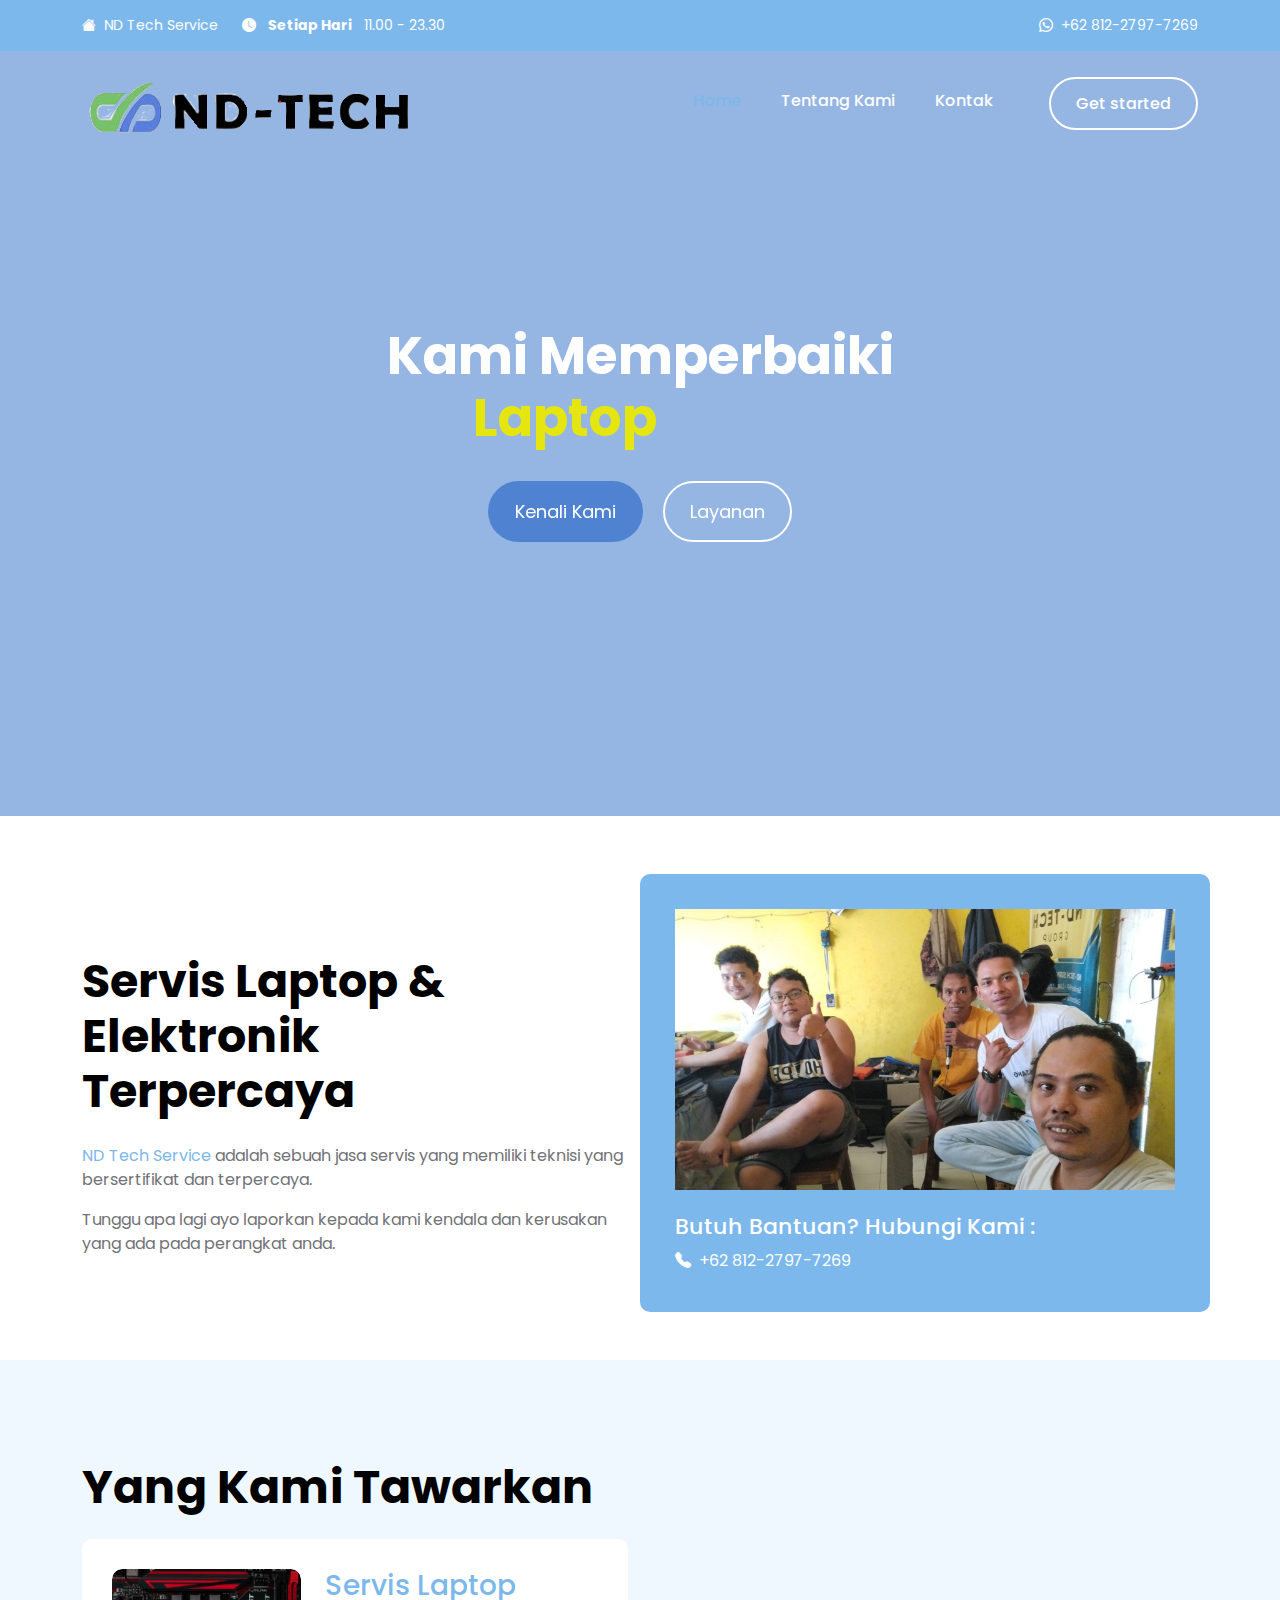
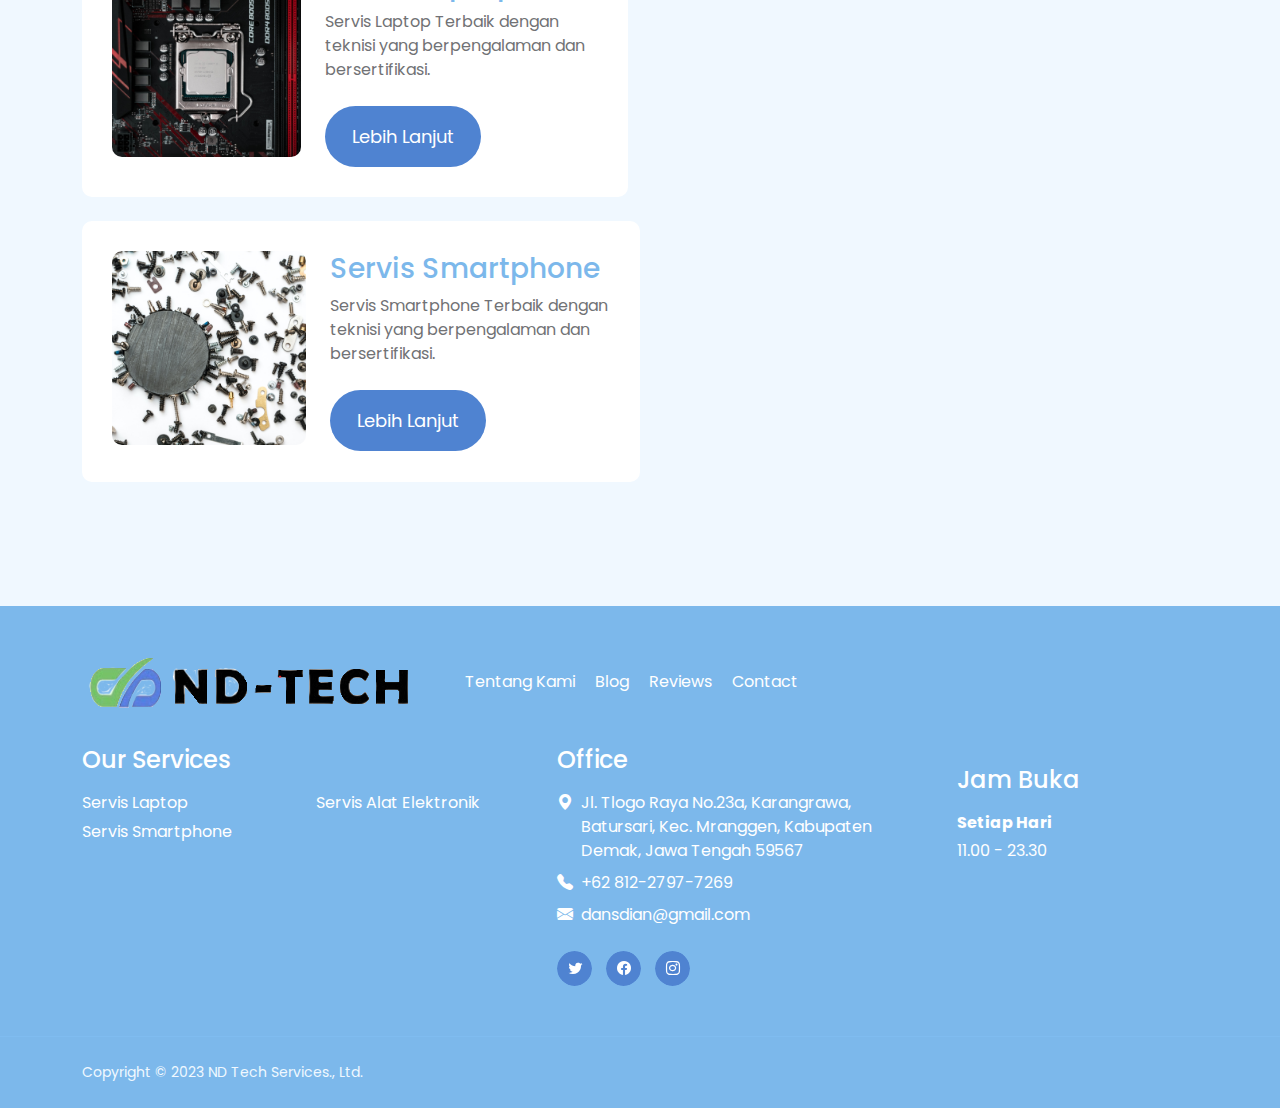
==== commit 58e783f8: "Ganti laman awal dan Services" ====
--- a/index.html
+++ b/index.html
@@ -25,15 +25,7 @@
 
     <link href="css/tooplate-clean-work.css" rel="stylesheet" />
 
-    <!--
-
-Tooplate 2132 Clean Work
-
-https://www.tooplate.com/view/2132-clean-work
-
-Free Bootstrap 5 HTML Template
-
--->
+
   </head>
 
   <body>
@@ -186,13 +178,13 @@
           </div>
         </div>
 
-        <svg xmlns="http://www.w3.org/2000/svg" viewBox="0 0 1440 320">
+        <!-- <svg xmlns="http://www.w3.org/2000/svg" viewBox="0 0 1440 320">
           <path
             fill="#ffffff"
             fill-opacity="1"
             d="M0,224L40,229.3C80,235,160,245,240,250.7C320,256,400,256,480,240C560,224,640,192,720,176C800,160,880,160,960,138.7C1040,117,1120,75,1200,80C1280,85,1360,139,1400,165.3L1440,192L1440,320L1400,320C1360,320,1280,320,1200,320C1120,320,1040,320,960,320C880,320,800,320,720,320C640,320,560,320,480,320C400,320,320,320,240,320C160,320,80,320,40,320L0,320Z"
           ></path>
-        </svg>
+        </svg> -->
       </section>
 
       <section class="intro-section" id="intro-section">
@@ -200,8 +192,8 @@
           <div class="row justify-content-lg-center align-items-center">
             <div class="col-lg-6 col-12">
               <h2 class="mb-4">
-                Reliable &amp; Fast Cleaning <br />
-                Service
+                Servis Laptop &amp; Elektronik <br />
+                Terpercaya
               </h2>
 
               <p>
@@ -214,14 +206,11 @@
               </p>
             </div>
 
-            <div class="col-lg-6 col-12 custom-block-wrap">
+            <div class="col-lg-6 col-12 custom-block mt-2 mb-5">
               <img src="images/Background.jpg" class="img-fluid" />
 
-              <div class="custom-block d-flex flex-column">
-                <h6 class="text-white mb-1">
-                  Butuh Bantuan? <br />
-                  Hubungi Kami :
-                </h6>
+              <div class="mb-1 mt-4">
+                <h6 class="text-white">Butuh Bantuan? Hubungi Kami :</h6>
 
                 <p class="d-flex mb-0">
                   <i class="bi-telephone-fill custom-icon me-2"></i>
@@ -245,9 +234,11 @@
         <div class="container">
           <div class="row">
             <div class="col-lg-12 col-12">
-              <h2 class="mb-4">Our best offers</h2>
-            </div>
-
+              <h2 class="mb-4">Yang Kami Tawarkan</h2>
+            </div>
+
+
+            <!-- Servis laptop Awal -->
             <div class="col-lg-6 col-12">
               <div class="services-thumb">
                 <div class="row">
@@ -255,31 +246,76 @@
                     <div class="services-image-wrap">
                       <a href="services-detail.html">
                         <img
-                          src="images/services/people-taking-care-office-cleaning.jpg"
+                          src="images/services/serviskomputer3.jpg"
+                          class="services-image img-fluid"
+                          alt=""
+                          />
+                          <img
+                          src="images/services/serviskomputer2.jpg"
+                          class="services-image services-image-hover img-fluid"
+                          alt=""
+                          />
+                        </a>
+                    </div>
+                  </div>
+                  
+                  <div
+                    class="col-lg-7 col-md-7 col-12 d-flex align-items-center"
+                    >
+                    <div class="services-info mt-4 mt-lg-0 mt-md-0">
+                      <h4 class="services-title mb-1 mb-lg-2">
+                        <a
+                        class="services-title-link"
+                        href="services-detail.html"
+                        >Servis Laptop</a
+                        >
+                      </h4>
+                      
+                      <p>
+                        Servis Laptop Terbaik dengan teknisi yang berpengalaman
+                        dan bersertifikasi.
+                      </p>
+                      
+                      <a
+                      href="services-detail.html"
+                      class="custom-btn btn button button--atlas mt-2 ms-auto"
+                        >
+                        <span>Lebih Lanjut</span>
+                        
+                        <div class="marquee" aria-hidden="true">
+                          <div class="marquee__inner">
+                            <span>Lebih Lanjut</span>
+                              <span>Lebih Lanjut</span>
+                              <span>Lebih Lanjut</span>
+                              <span>Lebih Lanjut<d/span>
+                              </div>
+                            </div>
+                          </a>
+                        </div>
+                    </div>
+                  </div>
+                </div>
+              </div>
+            </div>
+            <!-- Servis laptop Akhir -->
+            
+
+            <div class="col-lg-6 col-12">
+              <div class="services-thumb">
+                <div class="row">
+                  <div class="col-lg-5 col-md-5 col-12">
+                    <div class="services-image-wrap">
+                      <a href="services-detail.html">
+                        <img
+                          src="images/services/servishp1.jpg"
                           class="services-image img-fluid"
                           alt=""
                         />
                         <img
-                          src="images/services/person-taking-care-office.jpg"
+                          src="images/services/servishp2.jpg"
                           class="services-image services-image-hover img-fluid"
                           alt=""
                         />
-
-                        <div class="services-icon-wrap">
-                          <div
-                            class="d-flex justify-content-between align-items-center"
-                          >
-                            <p class="text-white mb-0">
-                              <i class="bi-cash me-2"></i>
-                              $820
-                            </p>
-
-                            <p class="text-white mb-0">
-                              <i class="bi-clock-fill me-2"></i>
-                              5 hrs
-                            </p>
-                          </div>
-                        </div>
                       </a>
                     </div>
                   </div>
@@ -292,36 +328,26 @@
                         <a
                           class="services-title-link"
                           href="services-detail.html"
-                          >Office Cleaning</a
+                          >Servis Smartphone</a
                         >
                       </h4>
 
                       <p>
-                        Best Cleaning Service Provider Ipsum dolor sit
-                        consectetur kengan
+                        Servis Smartphone Terbaik dengan teknisi yang berpengalaman dan bersertifikasi.
                       </p>
-
-                      <div class="d-flex flex-wrap align-items-center">
-                        <div class="reviews-icons">
-                          <i class="bi-star-fill"></i>
-                          <i class="bi-star-fill"></i>
-                          <i class="bi-star-fill"></i>
-                          <i class="bi-star"></i>
-                          <i class="bi-star"></i>
-                        </div>
 
                         <a
                           href="services-detail.html"
                           class="custom-btn btn button button--atlas mt-2 ms-auto"
                         >
-                          <span>Learn More</span>
+                          <span>Lebih Lanjut</span>
 
                           <div class="marquee" aria-hidden="true">
                             <div class="marquee__inner">
-                              <span>Learn More</span>
-                              <span>Learn More</span>
-                              <span>Learn More</span>
-                              <span>Learn More</span>
+                              <span>Lebih Lanjut</span>
+                              <span>Lebih Lanjut</span>
+                              <span>Lebih Lanjut</span>
+                              <span>Lebih Lanjut</span>
                             </div>
                           </div>
                         </a>
@@ -332,174 +358,7 @@
               </div>
             </div>
 
-            <div class="col-lg-6 col-12">
-              <div class="services-thumb">
-                <div class="row">
-                  <div class="col-lg-5 col-md-5 col-12">
-                    <div class="services-image-wrap">
-                      <a href="services-detail.html">
-                        <img
-                          src="images/services/young-smiling-woman-wearing-rubber-gloves-cleaning-stove.jpg"
-                          class="services-image img-fluid"
-                          alt=""
-                        />
-                        <img
-                          src="images/services/woman-holding-rag-detergent-cleaning-cooker.jpg"
-                          class="services-image services-image-hover img-fluid"
-                          alt=""
-                        />
-
-                        <div class="services-icon-wrap">
-                          <div
-                            class="d-flex justify-content-between align-items-center"
-                          >
-                            <p class="text-white mb-0">
-                              <i class="bi-cash me-2"></i>
-                              $640
-                            </p>
-
-                            <p class="text-white mb-0">
-                              <i class="bi-clock-fill me-2"></i>
-                              4 hrs
-                            </p>
-                          </div>
-                        </div>
-                      </a>
-                    </div>
-                  </div>
-
-                  <div
-                    class="col-lg-7 col-md-7 col-12 d-flex align-items-center"
-                  >
-                    <div class="services-info mt-4 mt-lg-0 mt-md-0">
-                      <h4 class="services-title mb-1 mb-lg-2">
-                        <a
-                          class="services-title-link"
-                          href="services-detail.html"
-                          >Kitchen Cleaning</a
-                        >
-                      </h4>
-
-                      <p>
-                        Best Cleaning Service Provider Ipsum dolor sit
-                        consectetur kengan
-                      </p>
-
-                      <div class="d-flex flex-wrap align-items-center">
-                        <div class="reviews-icons">
-                          <i class="bi-star-fill"></i>
-                          <i class="bi-star-fill"></i>
-                          <i class="bi-star-fill"></i>
-                          <i class="bi-star-fill"></i>
-                          <i class="bi-star-fill"></i>
-                        </div>
-
-                        <a
-                          href="services-detail.html"
-                          class="custom-btn btn button button--atlas mt-2 ms-auto"
-                        >
-                          <span>Learn More</span>
-
-                          <div class="marquee" aria-hidden="true">
-                            <div class="marquee__inner">
-                              <span>Learn More</span>
-                              <span>Learn More</span>
-                              <span>Learn More</span>
-                              <span>Learn More</span>
-                            </div>
-                          </div>
-                        </a>
-                      </div>
-                    </div>
-                  </div>
-                </div>
-              </div>
-            </div>
-
-            <div class="col-lg-6 col-12">
-              <div class="services-thumb mb-lg-0">
-                <div class="row">
-                  <div class="col-lg-5 col-md-5 col-12">
-                    <div class="services-image-wrap">
-                      <a href="services-detail.html">
-                        <img
-                          src="images/services/man-polishing-car-inside-car-service.jpg"
-                          class="services-image img-fluid"
-                          alt=""
-                        />
-                        <img
-                          src="images/services/man-polishing-car-inside.jpg"
-                          class="services-image services-image-hover img-fluid"
-                          alt=""
-                        />
-
-                        <div class="services-icon-wrap">
-                          <div
-                            class="d-flex justify-content-between align-items-center"
-                          >
-                            <p class="text-white mb-0">
-                              <i class="bi-cash me-2"></i>
-                              $240
-                            </p>
-
-                            <p class="text-white mb-0">
-                              <i class="bi-clock-fill me-2"></i>
-                              2 hrs
-                            </p>
-                          </div>
-                        </div>
-                      </a>
-                    </div>
-                  </div>
-
-                  <div
-                    class="col-lg-7 col-md-7 col-12 d-flex align-items-center"
-                  >
-                    <div class="services-info mt-4 mt-lg-0 mt-md-0">
-                      <h4 class="services-title mb-1 mb-lg-2">
-                        <a
-                          class="services-title-link"
-                          href="services-detail.html"
-                          >Car Washing</a
-                        >
-                      </h4>
-
-                      <p>
-                        Best Cleaning Service Provider Ipsum dolor sit
-                        consectetur kengan
-                      </p>
-
-                      <div class="d-flex flex-wrap align-items-center">
-                        <div class="reviews-icons">
-                          <i class="bi-star-fill"></i>
-                          <i class="bi-star-fill"></i>
-                          <i class="bi-star-fill"></i>
-                          <i class="bi-star-fill"></i>
-                          <i class="bi-star-fill"></i>
-                        </div>
-
-                        <a
-                          href="services-detail.html"
-                          class="custom-btn btn button button--atlas mt-2 ms-auto"
-                        >
-                          <span>Learn More</span>
-
-                          <div class="marquee" aria-hidden="true">
-                            <div class="marquee__inner">
-                              <span>Learn More</span>
-                              <span>Learn More</span>
-                              <span>Learn More</span>
-                              <span>Learn More</span>
-                            </div>
-                          </div>
-                        </a>
-                      </div>
-                    </div>
-                  </div>
-                </div>
-              </div>
-            </div>
-
+<!-- 
             <div class="col-lg-6 col-12">
               <div class="services-thumb mb-lg-0">
                 <div class="row">
@@ -584,7 +443,7 @@
               </div>
             </div>
           </div>
-        </div>
+        </div> -->
       </section>
 
       <!-- TESTIMONI -->
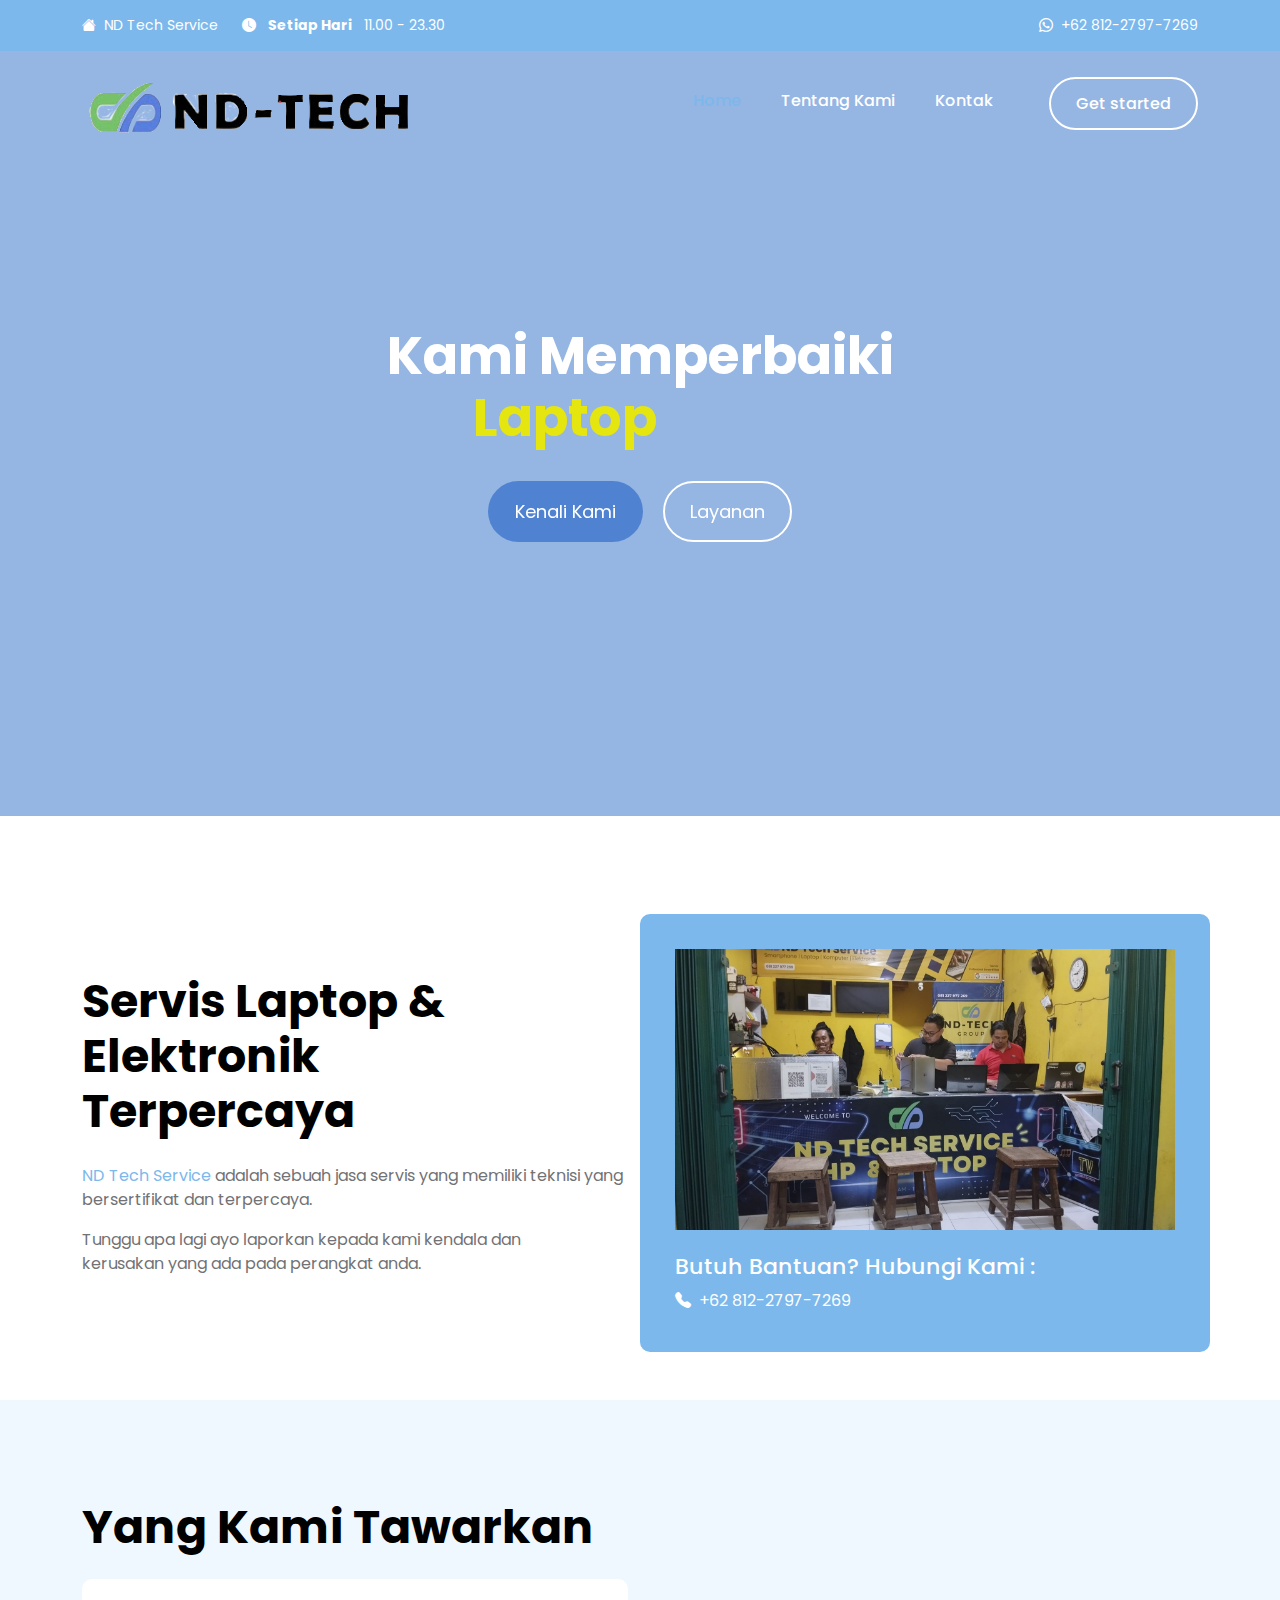
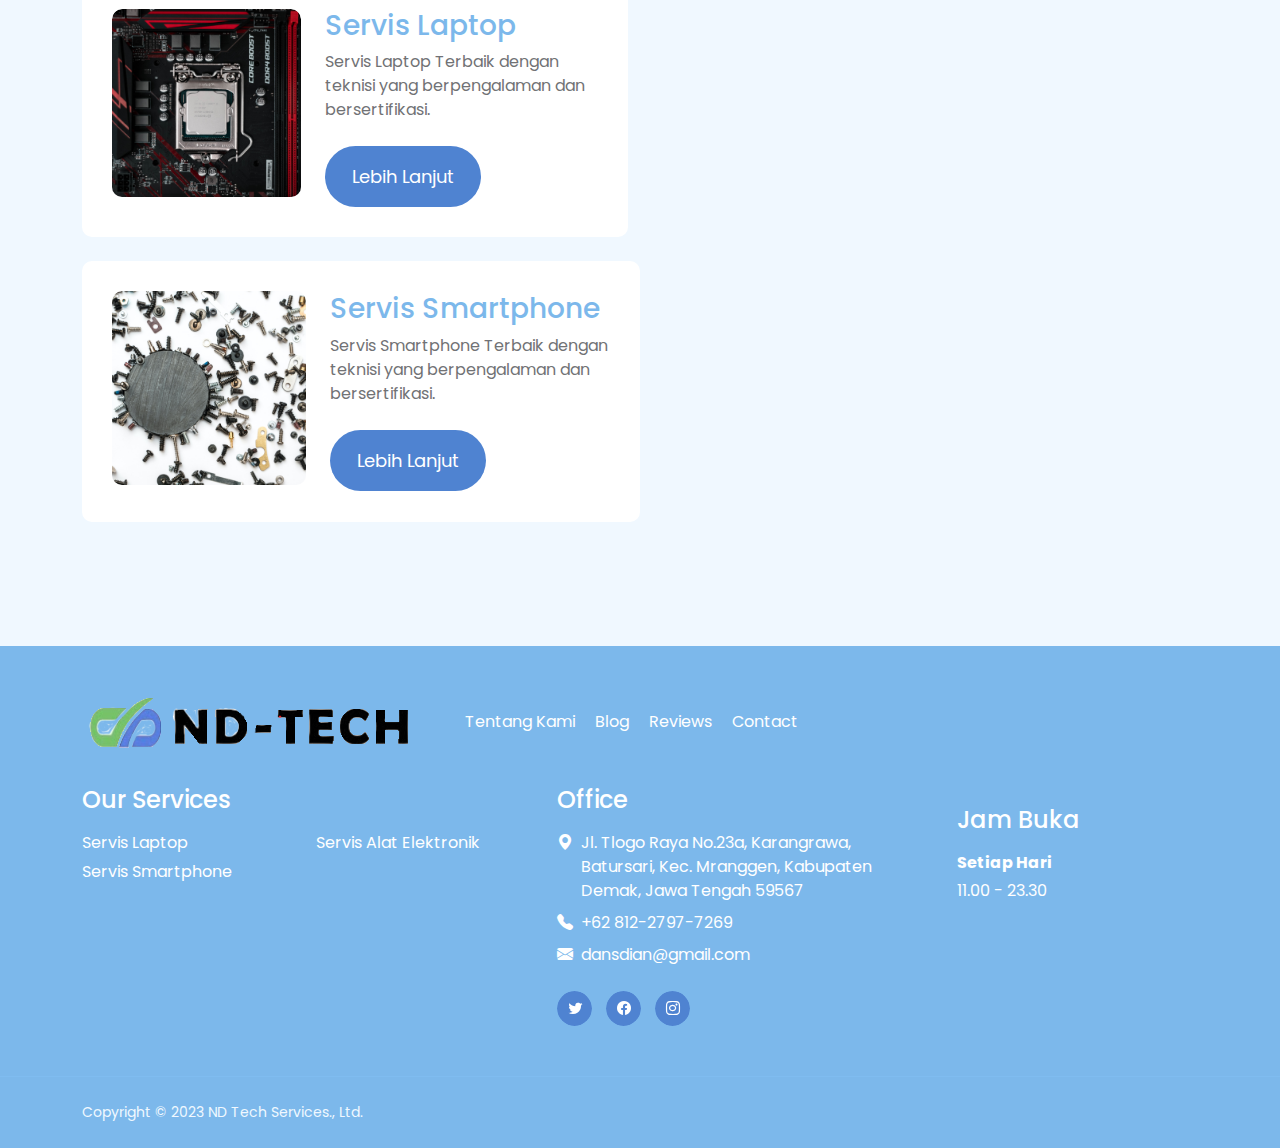
==== commit 63f11804: "Margin BG" ====
--- a/index.html
+++ b/index.html
@@ -190,7 +190,7 @@
       <section class="intro-section" id="intro-section">
         <div class="container">
           <div class="row justify-content-lg-center align-items-center">
-            <div class="col-lg-6 col-12">
+            <div class="col-lg-6 col-10">
               <h2 class="mb-4">
                 Servis Laptop &amp; Elektronik <br />
                 Terpercaya
@@ -201,12 +201,12 @@
                 memiliki teknisi yang bersertifikat dan terpercaya.
               </p>
               <p>
-                Tunggu apa lagi ayo laporkan kepada kami kendala dan kerusakan
+                Tunggu apa lagi ayo laporkan kepada kami kendala dan <br> kerusakan
                 yang ada pada perangkat anda.
               </p>
             </div>
 
-            <div class="col-lg-6 col-12 custom-block mt-2 mb-5">
+            <div class="col-lg-6 col-12 custom-block mt-5 mb-5">
               <img src="images/Background.jpg" class="img-fluid" />
 
               <div class="mb-1 mt-4">
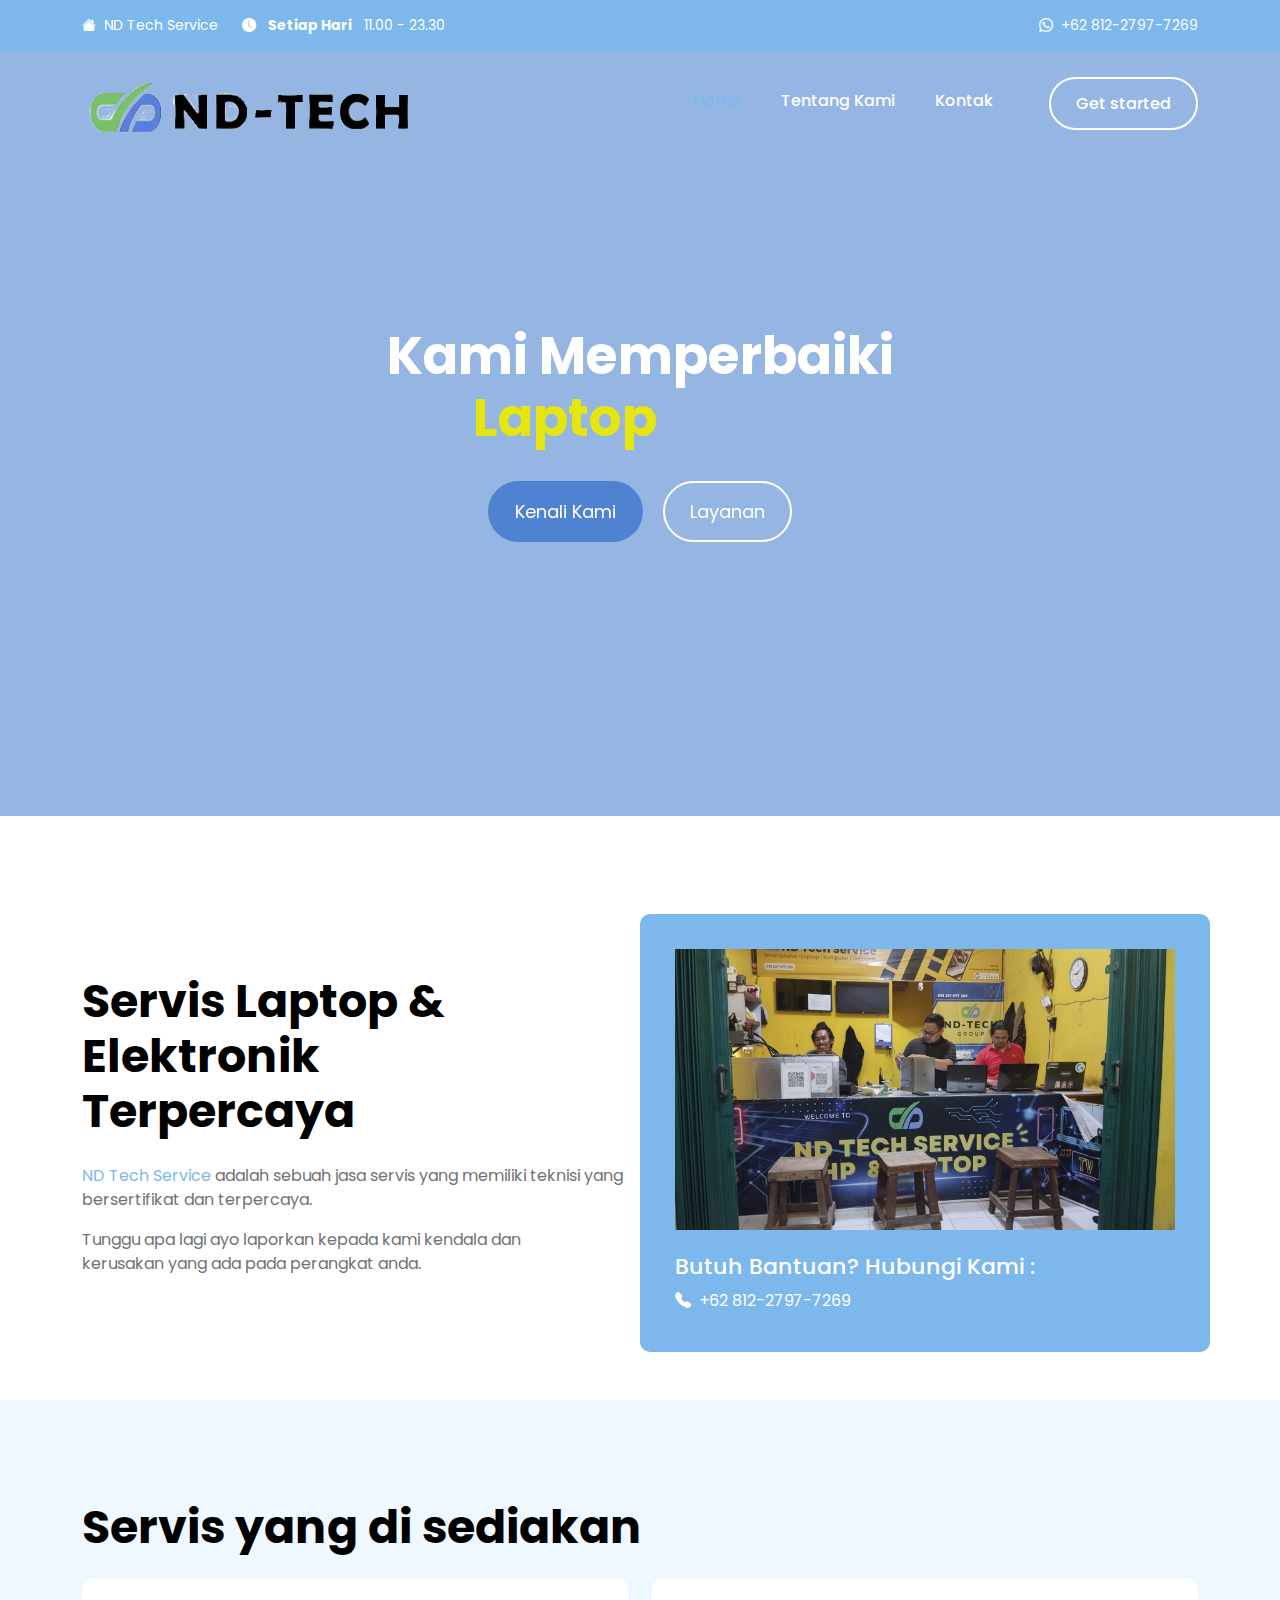
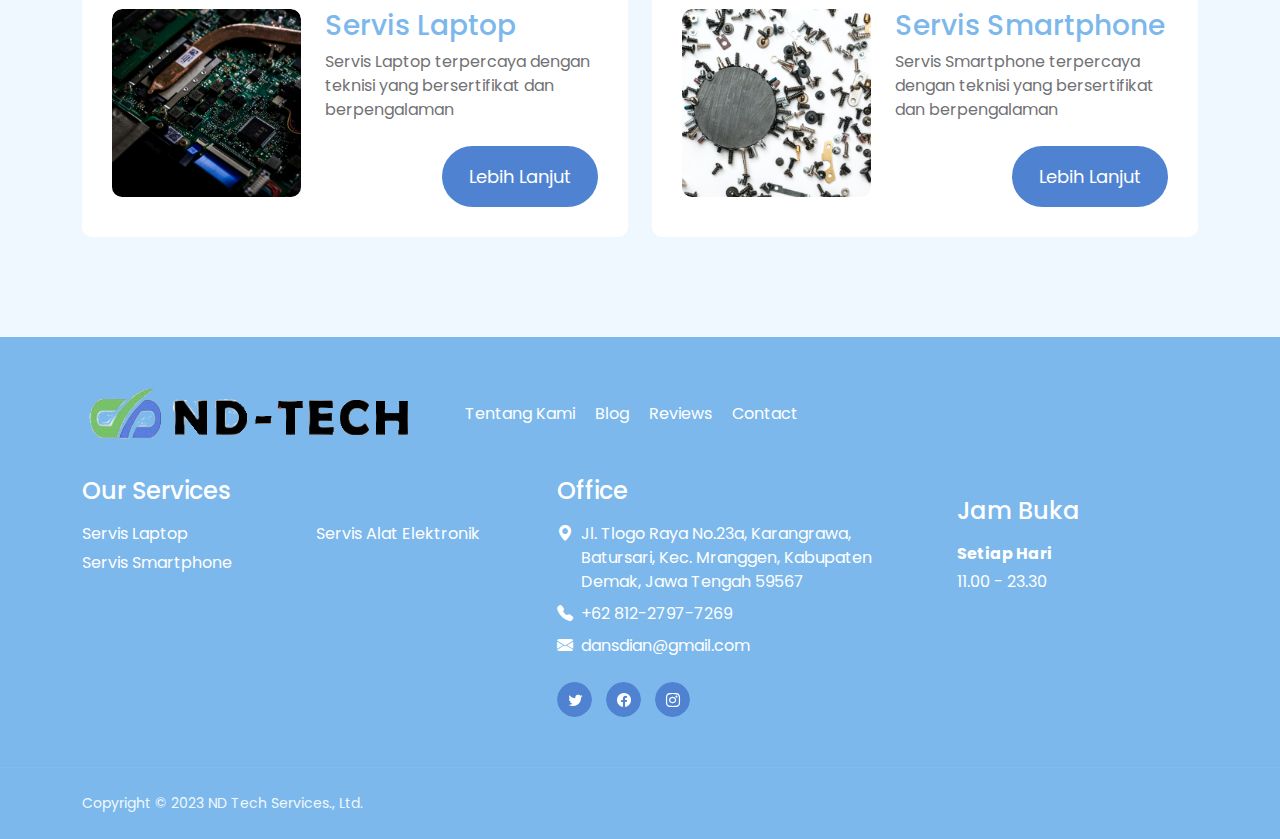
==== commit e7aa90b3: "Ganti Servis" ====
--- a/index.html
+++ b/index.html
@@ -24,8 +24,6 @@
     <link href="css/bootstrap-icons.css" rel="stylesheet" />
 
     <link href="css/tooplate-clean-work.css" rel="stylesheet" />
-
-
   </head>
 
   <body>
@@ -201,8 +199,8 @@
                 memiliki teknisi yang bersertifikat dan terpercaya.
               </p>
               <p>
-                Tunggu apa lagi ayo laporkan kepada kami kendala dan <br> kerusakan
-                yang ada pada perangkat anda.
+                Tunggu apa lagi ayo laporkan kepada kami kendala dan <br />
+                kerusakan yang ada pada perangkat anda.
               </p>
             </div>
 
@@ -227,81 +225,83 @@
         </div>
       </section>
 
-      <section
-        class="services-section section-padding section-bg"
-        id="services-section"
-      >
+      <section class="section-padding section-bg">
         <div class="container">
           <div class="row">
             <div class="col-lg-12 col-12">
-              <h2 class="mb-4">Yang Kami Tawarkan</h2>
-            </div>
-
-
-            <!-- Servis laptop Awal -->
+              <h2 class="mb-4">Servis yang di sediakan</h2>
+            </div>
+
             <div class="col-lg-6 col-12">
-              <div class="services-thumb">
+              <div class="services-thumb mb-lg-0">
                 <div class="row">
                   <div class="col-lg-5 col-md-5 col-12">
                     <div class="services-image-wrap">
                       <a href="services-detail.html">
                         <img
-                          src="images/services/serviskomputer3.jpg"
+                          src="images/services/serviskomputer1.jpg"
                           class="services-image img-fluid"
                           alt=""
-                          />
-                          <img
+                        />
+                        <img
                           src="images/services/serviskomputer2.jpg"
                           class="services-image services-image-hover img-fluid"
                           alt=""
-                          />
-                        </a>
-                    </div>
-                  </div>
-                  
+                        />
+
+                        <div class="services-icon">
+                          <div
+                            class="d-flex justify-content-between align-items-center"
+                          ></div>
+                        </div>
+                      </a>
+                    </div>
+                  </div>
+
                   <div
                     class="col-lg-7 col-md-7 col-12 d-flex align-items-center"
-                    >
+                  >
                     <div class="services-info mt-4 mt-lg-0 mt-md-0">
                       <h4 class="services-title mb-1 mb-lg-2">
                         <a
-                        class="services-title-link"
-                        href="services-detail.html"
-                        >Servis Laptop</a
+                          class="services-title-link"
+                          href="services-detail.html"
+                          >Servis Laptop</a
                         >
                       </h4>
-                      
+
                       <p>
-                        Servis Laptop Terbaik dengan teknisi yang berpengalaman
-                        dan bersertifikasi.
+                        Servis Laptop terpercaya dengan teknisi yang
+                        bersertifikat dan berpengalaman
                       </p>
-                      
-                      <a
-                      href="services-detail.html"
-                      class="custom-btn btn button button--atlas mt-2 ms-auto"
+
+                      <div class="d-flex flex-wrap align-items-center">
+                        <div class="reviews-icons"></div>
+
+                        <a
+                          href="services-detail.html"
+                          class="custom-btn btn button button--atlas mt-2 ms-auto"
                         >
-                        <span>Lebih Lanjut</span>
-                        
-                        <div class="marquee" aria-hidden="true">
-                          <div class="marquee__inner">
-                            <span>Lebih Lanjut</span>
+                          <span>Lebih Lanjut</span>
+
+                          <div class="marquee" aria-hidden="true">
+                            <div class="marquee__inner">
                               <span>Lebih Lanjut</span>
                               <span>Lebih Lanjut</span>
-                              <span>Lebih Lanjut<d/span>
-                              </div>
+                              <span>Lebih Lanjut</span>
+                              <span>Lebih Lanjut</span>
                             </div>
-                          </a>
-                        </div>
-                    </div>
-                  </div>
-                </div>
-              </div>
-            </div>
-            <!-- Servis laptop Akhir -->
-            
+                          </div>
+                        </a>
+                      </div>
+                    </div>
+                  </div>
+                </div>
+              </div>
+            </div>
 
             <div class="col-lg-6 col-12">
-              <div class="services-thumb">
+              <div class="services-thumb mb-lg-0">
                 <div class="row">
                   <div class="col-lg-5 col-md-5 col-12">
                     <div class="services-image-wrap">
@@ -316,6 +316,12 @@
                           class="services-image services-image-hover img-fluid"
                           alt=""
                         />
+
+                        <div class="services-icon">
+                          <div
+                            class="d-flex justify-content-between align-items-center"
+                          ></div>
+                        </div>
                       </a>
                     </div>
                   </div>
@@ -333,8 +339,18 @@
                       </h4>
 
                       <p>
-                        Servis Smartphone Terbaik dengan teknisi yang berpengalaman dan bersertifikasi.
+                        Servis Smartphone terpercaya dengan teknisi yang
+                        bersertifikat dan berpengalaman
                       </p>
+
+                      <div class="d-flex flex-wrap align-items-center">
+                        <div class="reviews-icons">
+                          <!-- <i class="bi-star-fill"></i>
+                          <i class="bi-star-fill"></i>
+                          <i class="bi-star-fill"></i>
+                          <i class="bi-star-fill"></i>
+                          <i class="bi-star"></i> -->
+                        </div>
 
                         <a
                           href="services-detail.html"
@@ -357,8 +373,10 @@
                 </div>
               </div>
             </div>
-
-<!-- 
+          </div>
+        </div>
+
+        <!-- 
             <div class="col-lg-6 col-12">
               <div class="services-thumb mb-lg-0">
                 <div class="row">
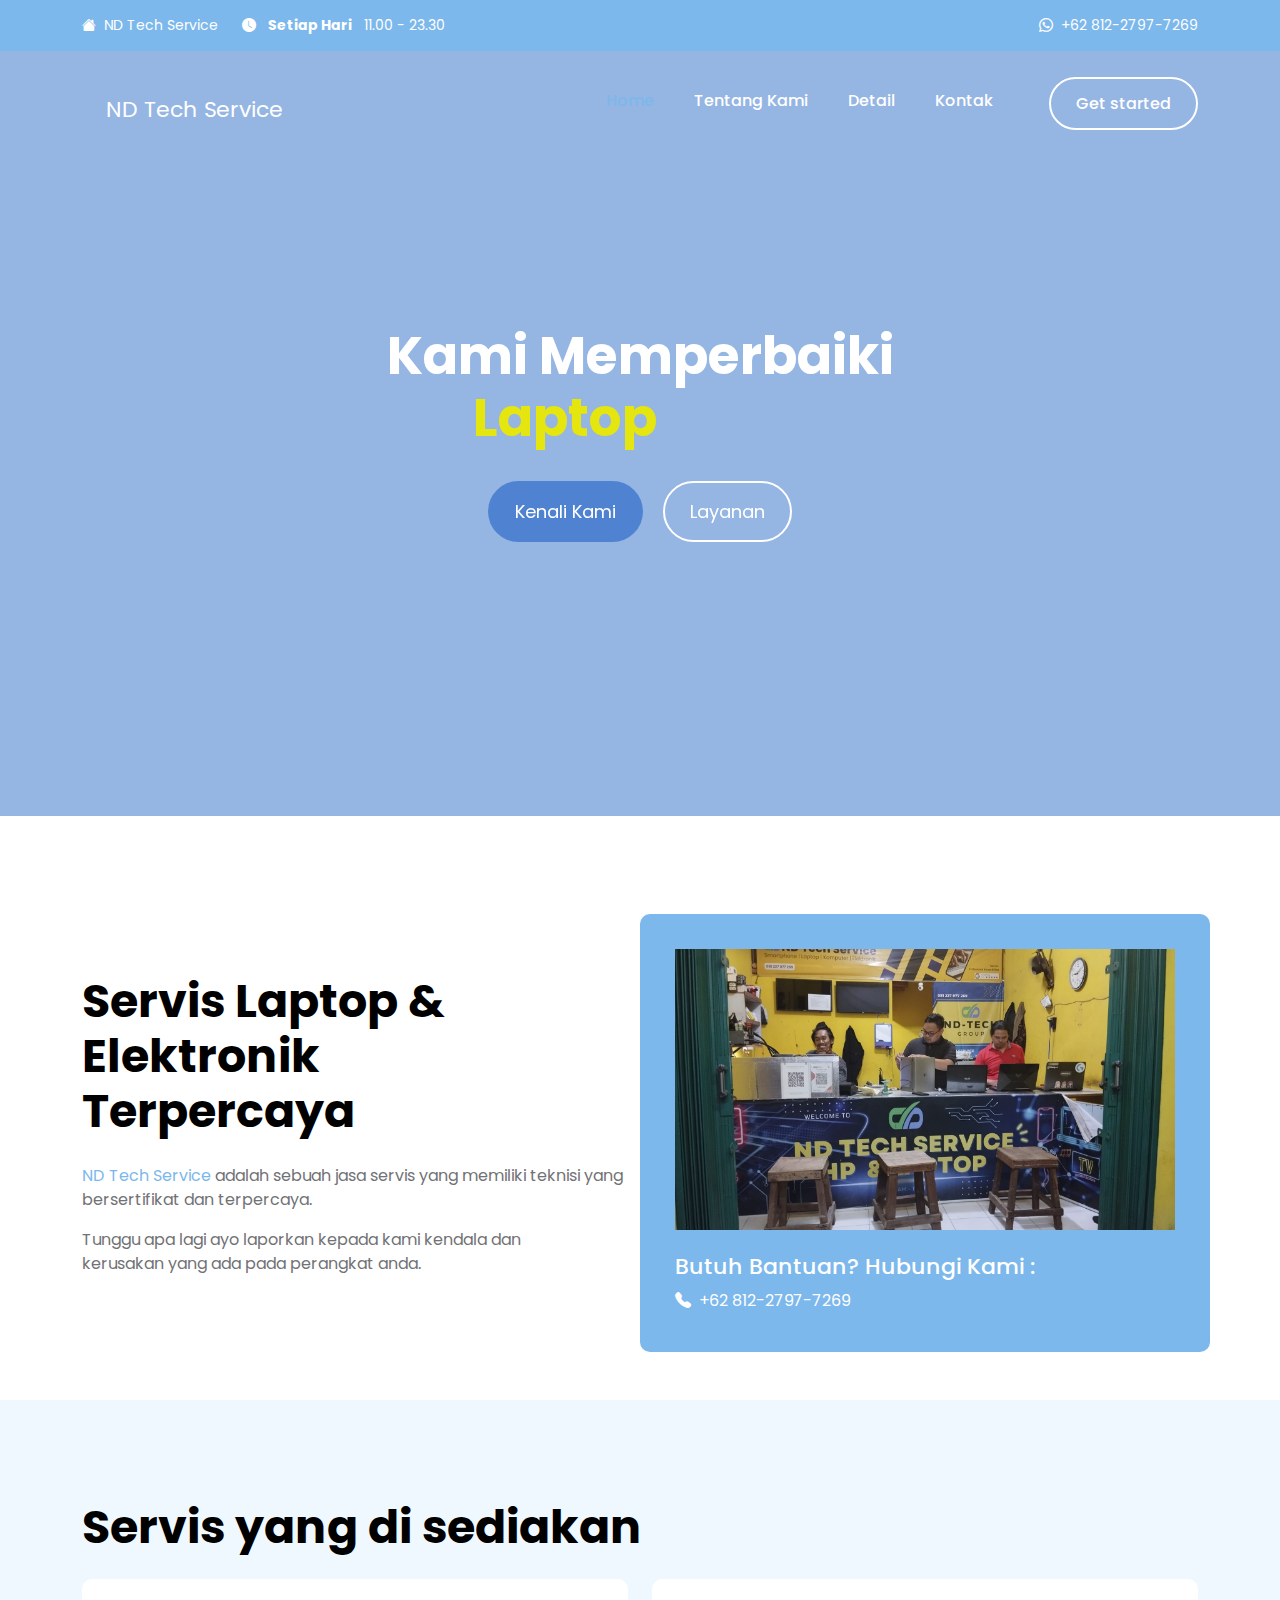
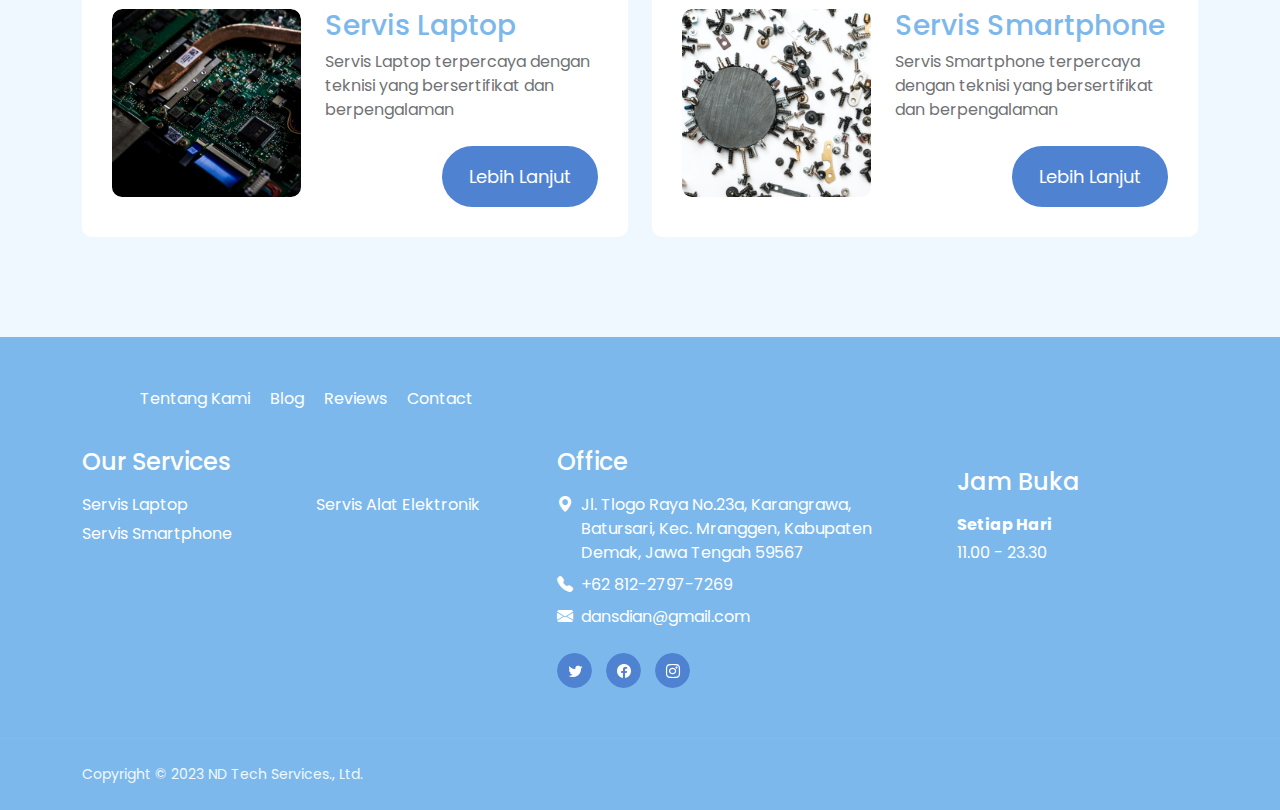
==== commit 5961aa21: "Perbaikan Services, dan ganti logo untuk semua" ====
--- a/index.html
+++ b/index.html
@@ -60,7 +60,13 @@
     <nav class="navbar navbar-expand-lg">
       <div class="container">
         <a class="navbar-brand" href="index.html">
-          <img src="images/ndtech.png" class="" alt="" />
+          <img
+            src="https://drive.google.com/uc?export=view&id=1-rtfmBBBko2VWIVb5VYHj0Fa3OhV2spO"
+            style="padding: 5px; width: 75px"
+            class=""
+            alt=""
+          />
+          <span class="ms-2">ND Tech Service</span>
         </a>
 
         <button
@@ -85,6 +91,10 @@
               <a class="nav-link" href="about.html">Tentang Kami</a>
             </li>
 
+            <li class="nav-item">
+              <a class="nav-link" href="services.html">Detail</a>
+            </li>
+
             <!-- <li class="nav-item dropdown">
               <a
                 class="nav-link dropdown-toggle"
@@ -698,8 +708,13 @@
         <div class="row">
           <div class="col-lg-12 col-12 d-flex align-items-center mb-4 pb-2">
             <div>
-              <img src="images/ndtech.png" class="" alt="" />
-            </div>
+              <a href="index.html"><img
+                src="https://drive.google.com/uc?export=view&id=1-ijhKt1G8Oh_fOfnv9iLuRYb78Poy8qv"
+                style="padding: 5px; width: 300px"
+                class=""
+                alt=""
+              />
+            </div></a>
 
             <ul class="footer-menu d-flex flex-wrap ms-5">
               <li class="footer-menu-item">
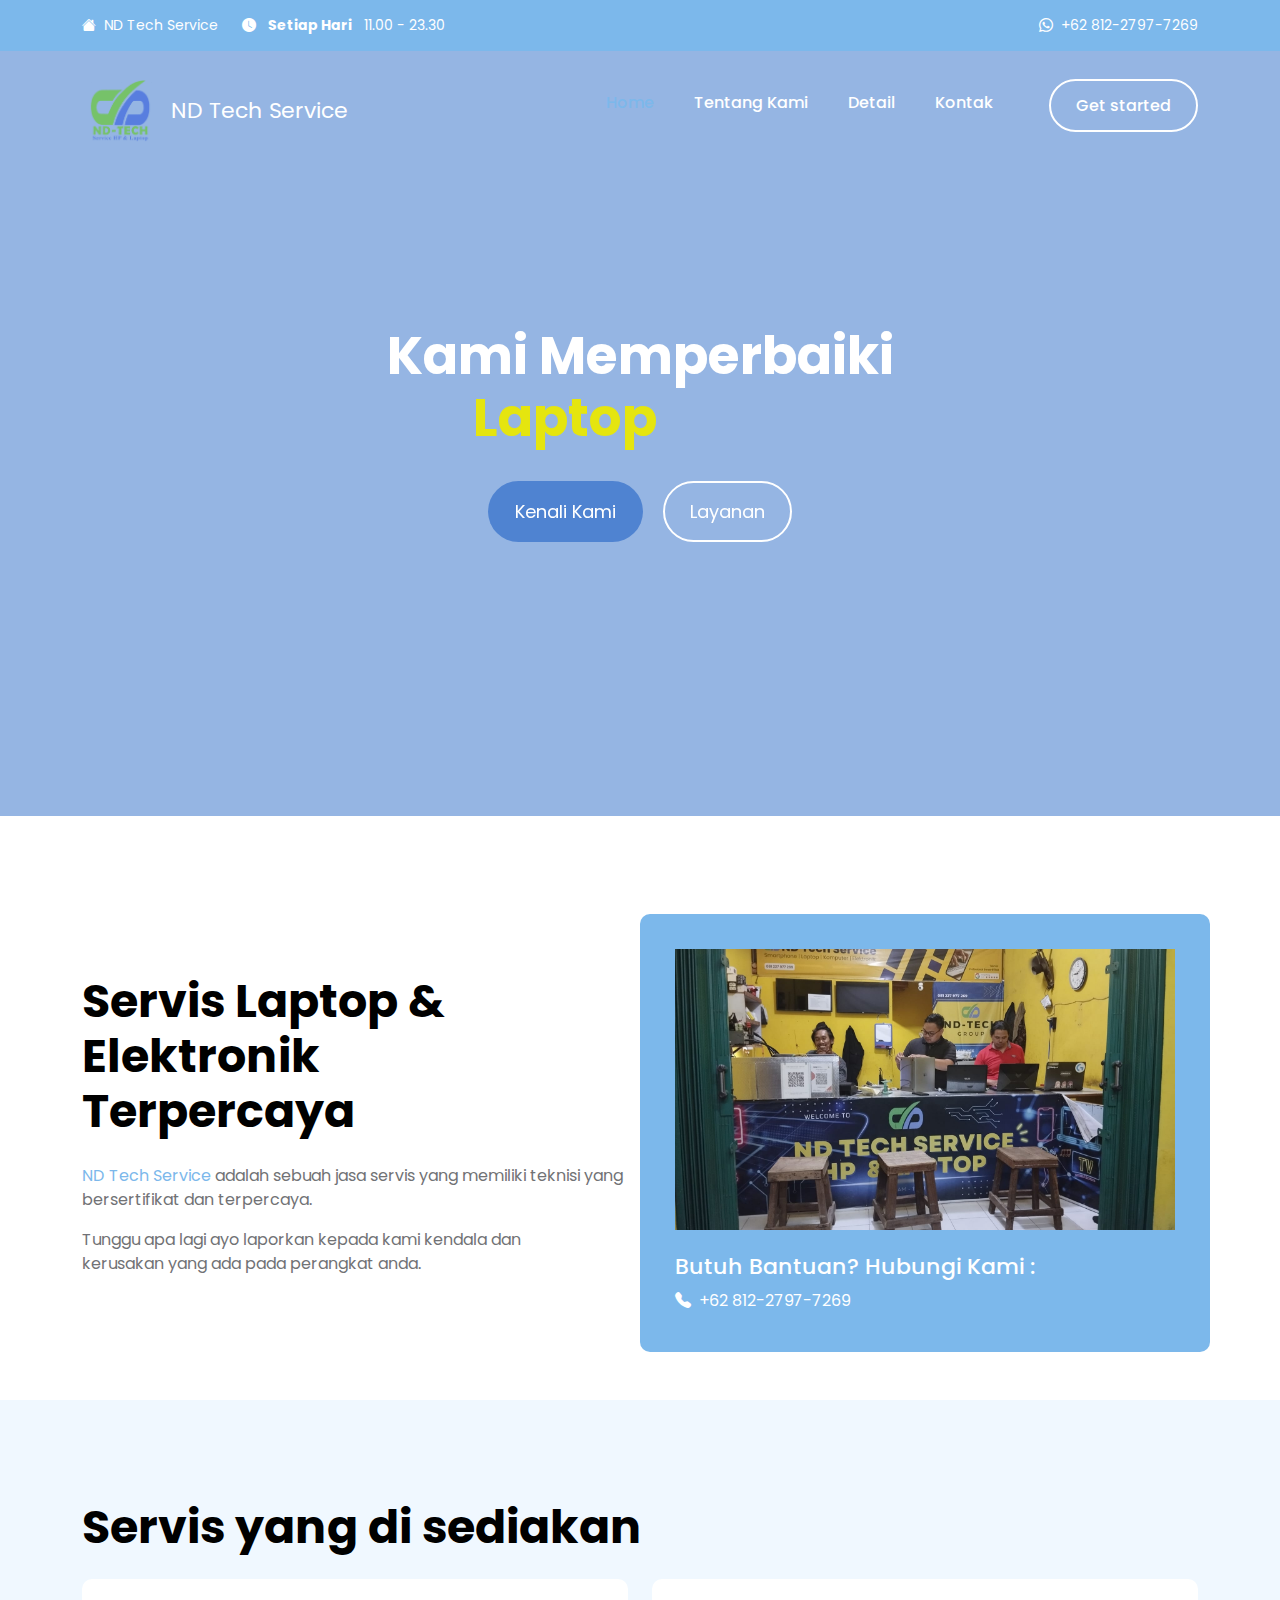
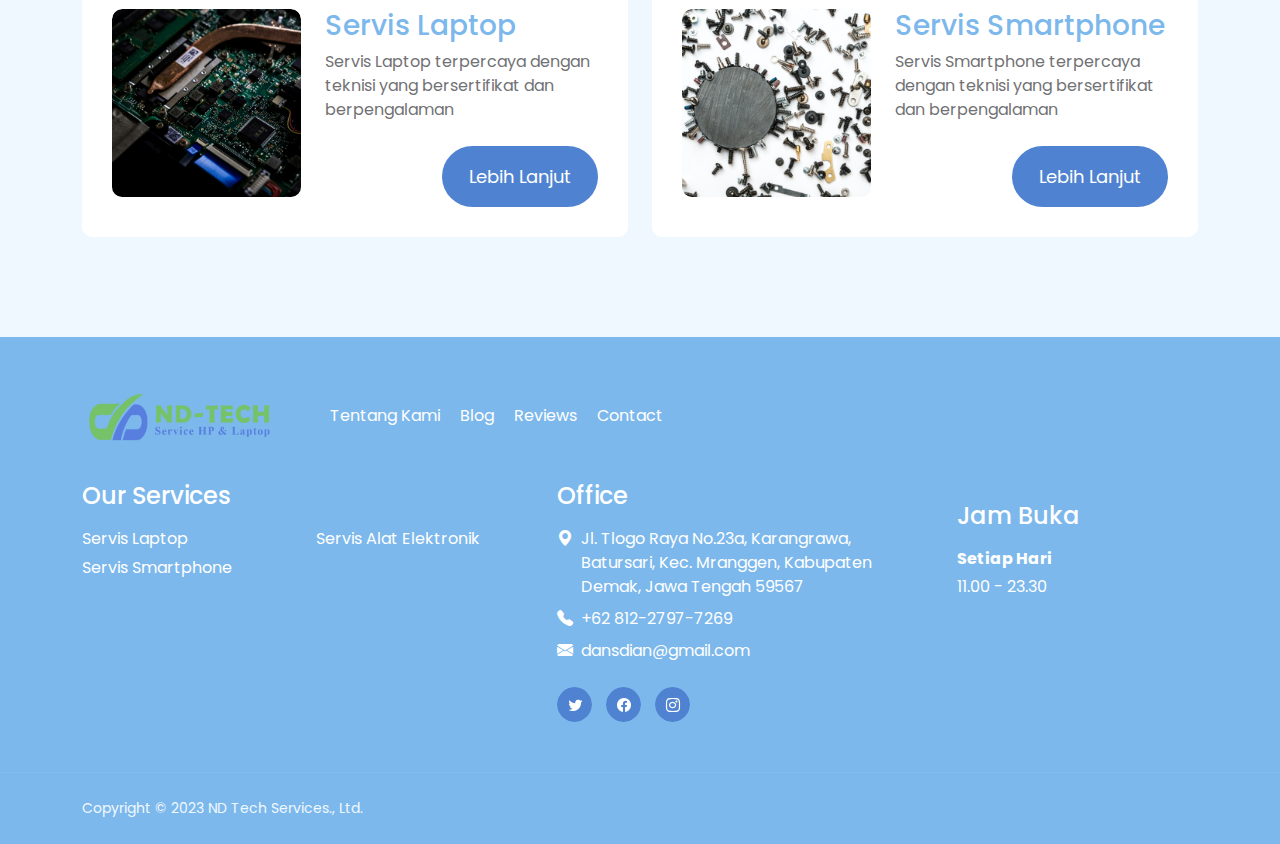
==== commit be5005c5: "Update Linked Aktif" ====
--- a/index.html
+++ b/index.html
@@ -61,7 +61,7 @@
       <div class="container">
         <a class="navbar-brand" href="index.html">
           <img
-            src="https://drive.google.com/uc?export=view&id=1-rtfmBBBko2VWIVb5VYHj0Fa3OhV2spO"
+            src="images/ndtech.png"
             style="padding: 5px; width: 75px"
             class=""
             alt=""
@@ -708,13 +708,14 @@
         <div class="row">
           <div class="col-lg-12 col-12 d-flex align-items-center mb-4 pb-2">
             <div>
-              <a href="index.html"><img
-                src="https://drive.google.com/uc?export=view&id=1-ijhKt1G8Oh_fOfnv9iLuRYb78Poy8qv"
-                style="padding: 5px; width: 300px"
-                class=""
-                alt=""
-              />
-            </div></a>
+              <a href="index.html"
+                ><img
+                  src="images/ndtech-footer.png"
+                  style="padding: 5px; width: 200px"
+                  class=""
+                  alt=""
+              /></a>
+            </div>
 
             <ul class="footer-menu d-flex flex-wrap ms-5">
               <li class="footer-menu-item">
